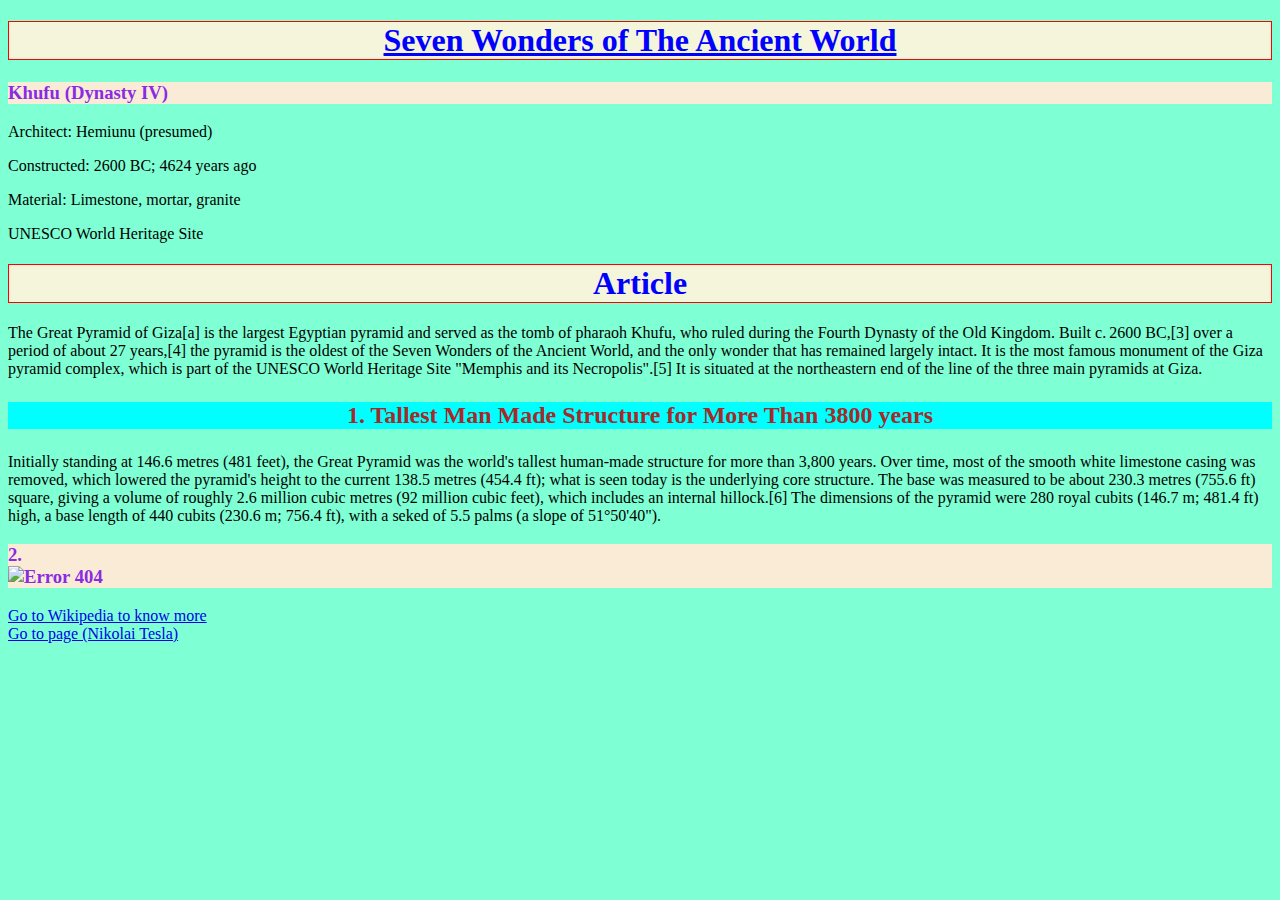
==== index.html @ 772094bc "Giza Pyramid" ====
<!DOCTYPE html>
<html lang="en">
  <head>
    <title>
      The Great Pyramid of Giza
    </title>
    <meta charset="UTF-8" />
    <meta name="viewport" content="width=device-width, initial-scale=1.0" />
    <meta http-equiv="X-UA-Compatible" content="ie=edge" />
    <link rel="stylesheet" href="style.css" />
    <style>
      body {
        background-color: aquamarine ;
      }
      h1 {
        text-align: center;
        color: blue;
        background-color: beige;
        border: 1px solid red;
      }
      h2 {
        text-align: center;
        color: brown;
        background-color: aqua;
      }
      h3 {
        color: blueviolet;
        background-color: antiquewhite;
      }
    </style>
  </head>
  <body>
    <div><header><h1><u>Seven Wonders of The Ancient World</u></h1></header></div>
    <section> <p><h3>Khufu (Dynasty IV)</h3> </p>
    <p>Architect: Hemiunu (presumed)</p>
  <p>Constructed: 2600 BC; 4624 years ago</p>
<p>Material: Limestone, mortar, granite</p>
<p>UNESCO World Heritage Site</p> 
</section>
<article> <h1>Article</h1>
  The Great Pyramid of Giza[a] is the largest Egyptian pyramid and served as the tomb 
  of pharaoh Khufu, who ruled during the Fourth Dynasty of the Old Kingdom. 
  Built c. 2600 BC,[3] over a period of about 27 years,[4] the pyramid is the oldest 
  of the Seven Wonders of the Ancient World, and the only wonder that has remained 
  largely intact. It is the most famous monument of the Giza pyramid complex, which 
  is part of the UNESCO World Heritage Site "Memphis and its Necropolis".[5] It is 
  situated at the northeastern end of the line of the three main pyramids at Giza.
  <h2> <p> 1. Tallest Man Made Structure for More Than 3800 years </p> </h2>
  Initially standing at 146.6 metres (481 feet), the Great Pyramid was the world's 
  tallest human-made structure for more than 3,800 years. Over time, most of the 
  smooth white limestone casing was removed, which lowered the pyramid's height to 
  the current 138.5 metres (454.4 ft); what is seen today is the underlying core 
  structure. The base was measured to be about 230.3 metres (755.6 ft) square, 
  giving a volume of roughly 2.6 million cubic metres (92 million cubic feet), 
  which includes an internal hillock.[6] The dimensions of the pyramid were 280 
  royal cubits (146.7 m; 481.4 ft) high, a base length of 440 cubits (230.6 m; 756.4 ft), 
  with a seked of 5.5 palms (a slope of 51°50'40").
</article>
<h3>2.<aside><img src="https://upload.wikimedia.org/wikipedia/commons/e/e3/Kheops-Pyramid.jpg" 
  width="350" height="250" alt="Error 404"></aside></h3>
<div> <a href="https://en.wikipedia.org/wiki/Great_Pyramid_of_Giza">
  Go to Wikipedia to know more
</a> 
</div>
<div> 
  <a href="page.html">
  Go to page (Nikolai Tesla)
</a>
</div>

  </body>
</html>
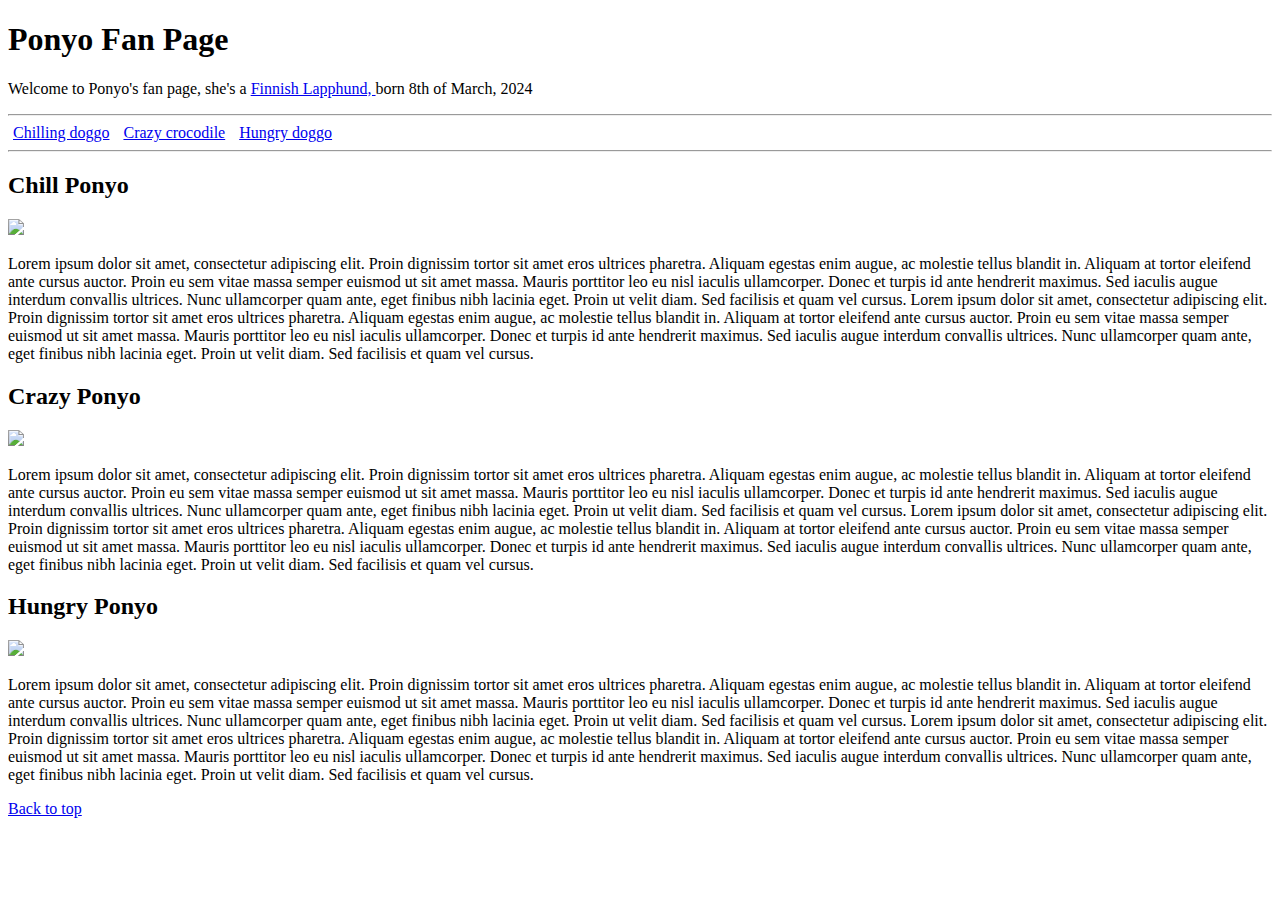
==== commit c420d0e4: "Updated Prettier" ====
--- a/index.html
+++ b/index.html
@@ -1,72 +1,96 @@
-<!DOCTYPE html>
+<!doctype html>
 <html lang="en">
   <head>
-    <title>
-      The Great Pyramid of Giza
-    </title>
     <meta charset="UTF-8" />
     <meta name="viewport" content="width=device-width, initial-scale=1.0" />
-    <meta http-equiv="X-UA-Compatible" content="ie=edge" />
-    <link rel="stylesheet" href="style.css" />
-    <style>
-      body {
-        background-color: aquamarine ;
-      }
-      h1 {
-        text-align: center;
-        color: blue;
-        background-color: beige;
-        border: 1px solid red;
-      }
-      h2 {
-        text-align: center;
-        color: brown;
-        background-color: aqua;
-      }
-      h3 {
-        color: blueviolet;
-        background-color: antiquewhite;
-      }
-    </style>
+    <meta content="ie=edge" />
+    <link rel="stylesheet" href="styles.css" />
   </head>
   <body>
-    <div><header><h1><u>Seven Wonders of The Ancient World</u></h1></header></div>
-    <section> <p><h3>Khufu (Dynasty IV)</h3> </p>
-    <p>Architect: Hemiunu (presumed)</p>
-  <p>Constructed: 2600 BC; 4624 years ago</p>
-<p>Material: Limestone, mortar, granite</p>
-<p>UNESCO World Heritage Site</p> 
-</section>
-<article> <h1>Article</h1>
-  The Great Pyramid of Giza[a] is the largest Egyptian pyramid and served as the tomb 
-  of pharaoh Khufu, who ruled during the Fourth Dynasty of the Old Kingdom. 
-  Built c. 2600 BC,[3] over a period of about 27 years,[4] the pyramid is the oldest 
-  of the Seven Wonders of the Ancient World, and the only wonder that has remained 
-  largely intact. It is the most famous monument of the Giza pyramid complex, which 
-  is part of the UNESCO World Heritage Site "Memphis and its Necropolis".[5] It is 
-  situated at the northeastern end of the line of the three main pyramids at Giza.
-  <h2> <p> 1. Tallest Man Made Structure for More Than 3800 years </p> </h2>
-  Initially standing at 146.6 metres (481 feet), the Great Pyramid was the world's 
-  tallest human-made structure for more than 3,800 years. Over time, most of the 
-  smooth white limestone casing was removed, which lowered the pyramid's height to 
-  the current 138.5 metres (454.4 ft); what is seen today is the underlying core 
-  structure. The base was measured to be about 230.3 metres (755.6 ft) square, 
-  giving a volume of roughly 2.6 million cubic metres (92 million cubic feet), 
-  which includes an internal hillock.[6] The dimensions of the pyramid were 280 
-  royal cubits (146.7 m; 481.4 ft) high, a base length of 440 cubits (230.6 m; 756.4 ft), 
-  with a seked of 5.5 palms (a slope of 51°50'40").
-</article>
-<h3>2.<aside><img src="https://upload.wikimedia.org/wikipedia/commons/e/e3/Kheops-Pyramid.jpg" 
-  width="350" height="250" alt="Error 404"></aside></h3>
-<div> <a href="https://en.wikipedia.org/wiki/Great_Pyramid_of_Giza">
-  Go to Wikipedia to know more
-</a> 
-</div>
-<div> 
-  <a href="page.html">
-  Go to page (Nikolai Tesla)
-</a>
-</div>
+    <section>
+      <h1>Ponyo Fan Page</h1>
+      <p>
+        Welcome to Ponyo's fan page, she's a
+        <a href="https://www.wikipedia.org/wiki/Finnish_Lapphund">
+          Finnish Lapphund,
+        </a>
+        born 8th of March, 2024
+      </p>
 
+      <div>
+        <hr />
+        <a style="padding: 5px" href="#chillponyo">Chilling doggo</a>
+        <a style="padding: 5px" href="#ponyocraycray">Crazy crocodile</a>
+        <a style="padding: 5px" href="#ponyohungry">Hungry doggo</a>
+        <hr />
+      </div>
+    </section>
+    <section id="chillponyo">
+      <h2>Chill Ponyo</h2>
+      <img src="assets/IMG_6664.jpeg" />
+      <p>
+        Lorem ipsum dolor sit amet, consectetur adipiscing elit. Proin dignissim
+        tortor sit amet eros ultrices pharetra. Aliquam egestas enim augue, ac
+        molestie tellus blandit in. Aliquam at tortor eleifend ante cursus
+        auctor. Proin eu sem vitae massa semper euismod ut sit amet massa.
+        Mauris porttitor leo eu nisl iaculis ullamcorper. Donec et turpis id
+        ante hendrerit maximus. Sed iaculis augue interdum convallis ultrices.
+        Nunc ullamcorper quam ante, eget finibus nibh lacinia eget. Proin ut
+        velit diam. Sed facilisis et quam vel cursus. Lorem ipsum dolor sit
+        amet, consectetur adipiscing elit. Proin dignissim tortor sit amet eros
+        ultrices pharetra. Aliquam egestas enim augue, ac molestie tellus
+        blandit in. Aliquam at tortor eleifend ante cursus auctor. Proin eu sem
+        vitae massa semper euismod ut sit amet massa. Mauris porttitor leo eu
+        nisl iaculis ullamcorper. Donec et turpis id ante hendrerit maximus. Sed
+        iaculis augue interdum convallis ultrices. Nunc ullamcorper quam ante,
+        eget finibus nibh lacinia eget. Proin ut velit diam. Sed facilisis et
+        quam vel cursus.
+      </p>
+    </section>
+    <section id="ponyocraycray">
+      <h2>Crazy Ponyo</h2>
+      <img src="assets/IMG_6670.jpeg" />
+      <p>
+        Lorem ipsum dolor sit amet, consectetur adipiscing elit. Proin dignissim
+        tortor sit amet eros ultrices pharetra. Aliquam egestas enim augue, ac
+        molestie tellus blandit in. Aliquam at tortor eleifend ante cursus
+        auctor. Proin eu sem vitae massa semper euismod ut sit amet massa.
+        Mauris porttitor leo eu nisl iaculis ullamcorper. Donec et turpis id
+        ante hendrerit maximus. Sed iaculis augue interdum convallis ultrices.
+        Nunc ullamcorper quam ante, eget finibus nibh lacinia eget. Proin ut
+        velit diam. Sed facilisis et quam vel cursus. Lorem ipsum dolor sit
+        amet, consectetur adipiscing elit. Proin dignissim tortor sit amet eros
+        ultrices pharetra. Aliquam egestas enim augue, ac molestie tellus
+        blandit in. Aliquam at tortor eleifend ante cursus auctor. Proin eu sem
+        vitae massa semper euismod ut sit amet massa. Mauris porttitor leo eu
+        nisl iaculis ullamcorper. Donec et turpis id ante hendrerit maximus. Sed
+        iaculis augue interdum convallis ultrices. Nunc ullamcorper quam ante,
+        eget finibus nibh lacinia eget. Proin ut velit diam. Sed facilisis et
+        quam vel cursus.
+      </p>
+    </section>
+    <section id="ponyohungry">
+      <h2>Hungry Ponyo</h2>
+      <img src="assets/IMG_6662.jpeg" />
+      <p>
+        Lorem ipsum dolor sit amet, consectetur adipiscing elit. Proin dignissim
+        tortor sit amet eros ultrices pharetra. Aliquam egestas enim augue, ac
+        molestie tellus blandit in. Aliquam at tortor eleifend ante cursus
+        auctor. Proin eu sem vitae massa semper euismod ut sit amet massa.
+        Mauris porttitor leo eu nisl iaculis ullamcorper. Donec et turpis id
+        ante hendrerit maximus. Sed iaculis augue interdum convallis ultrices.
+        Nunc ullamcorper quam ante, eget finibus nibh lacinia eget. Proin ut
+        velit diam. Sed facilisis et quam vel cursus. Lorem ipsum dolor sit
+        amet, consectetur adipiscing elit. Proin dignissim tortor sit amet eros
+        ultrices pharetra. Aliquam egestas enim augue, ac molestie tellus
+        blandit in. Aliquam at tortor eleifend ante cursus auctor. Proin eu sem
+        vitae massa semper euismod ut sit amet massa. Mauris porttitor leo eu
+        nisl iaculis ullamcorper. Donec et turpis id ante hendrerit maximus. Sed
+        iaculis augue interdum convallis ultrices. Nunc ullamcorper quam ante,
+        eget finibus nibh lacinia eget. Proin ut velit diam. Sed facilisis et
+        quam vel cursus.
+      </p>
+      <a href="#">Back to top</a>
+    </section>
   </body>
 </html>
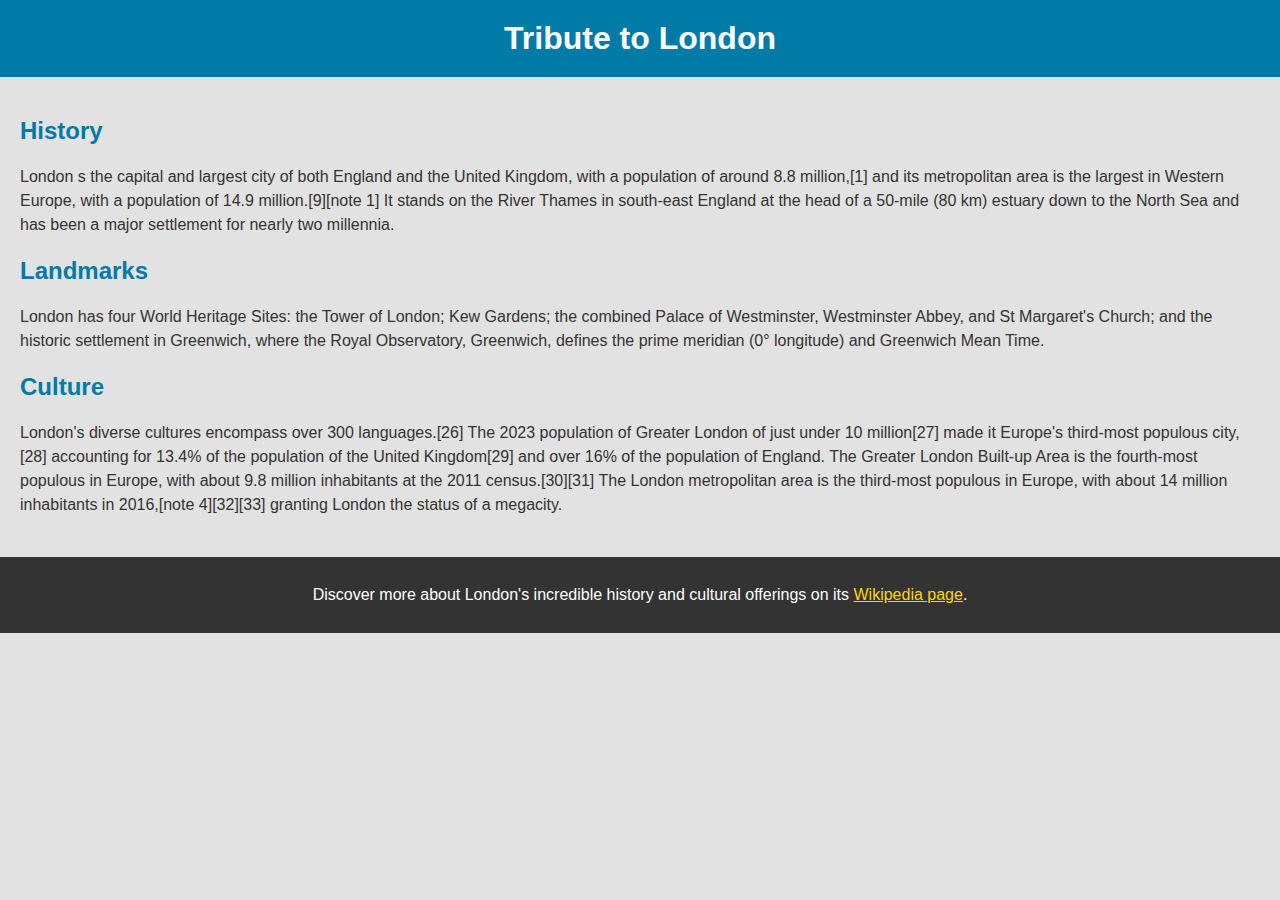
==== commit 10b1acb9: "HtmlTribute" ====
--- a/index.html
+++ b/index.html
@@ -1,96 +1,62 @@
-<!doctype html>
+<!DOCTYPE html>
 <html lang="en">
   <head>
     <meta charset="UTF-8" />
     <meta name="viewport" content="width=device-width, initial-scale=1.0" />
-    <meta content="ie=edge" />
-    <link rel="stylesheet" href="styles.css" />
+    <meta http-equiv="X-UA-Compatible" content="ie=edge" />
+    <link rel="stylesheet" href="styleTribute.css" />
+    <title>Tribute Page</title>
   </head>
   <body>
-    <section>
-      <h1>Ponyo Fan Page</h1>
+    <header>
+      <h1>Tribute to London</h1>
+    </header>
+    <main>
+      <section>
+        <h2>History</h2>
+        <p>
+          London s the capital and largest city of both England and the United
+          Kingdom, with a population of around 8.8 million,[1] and its
+          metropolitan area is the largest in Western Europe, with a population
+          of 14.9 million.[9][note 1] It stands on the River Thames in
+          south-east England at the head of a 50-mile (80 km) estuary down to
+          the North Sea and has been a major settlement for nearly two
+          millennia.
+        </p>
+      </section>
+      <section>
+        <h2>Landmarks</h2>
+        <p>
+          London has four World Heritage Sites: the Tower of London; Kew
+          Gardens; the combined Palace of Westminster, Westminster Abbey, and St
+          Margaret's Church; and the historic settlement in Greenwich, where the
+          Royal Observatory, Greenwich, defines the prime meridian (0°
+          longitude) and Greenwich Mean Time.
+        </p>
+      </section>
+      <section>
+        <h2>Culture</h2>
+        <p>
+          London's diverse cultures encompass over 300 languages.[26] The 2023
+          population of Greater London of just under 10 million[27] made it
+          Europe's third-most populous city,[28] accounting for 13.4% of the
+          population of the United Kingdom[29] and over 16% of the population of
+          England. The Greater London Built-up Area is the fourth-most populous
+          in Europe, with about 9.8 million inhabitants at the 2011
+          census.[30][31] The London metropolitan area is the third-most
+          populous in Europe, with about 14 million inhabitants in 2016,[note
+          4][32][33] granting London the status of a megacity.
+        </p>
+      </section>
+    </main>
+    <footer>
       <p>
-        Welcome to Ponyo's fan page, she's a
-        <a href="https://www.wikipedia.org/wiki/Finnish_Lapphund">
-          Finnish Lapphund,
-        </a>
-        born 8th of March, 2024
+        Discover more about London's incredible history and cultural offerings
+        on its
+        <a href="https://en.wikipedia.org/wiki/London#cite_note-11"
+          >Wikipedia page</a
+        >.
       </p>
-
-      <div>
-        <hr />
-        <a style="padding: 5px" href="#chillponyo">Chilling doggo</a>
-        <a style="padding: 5px" href="#ponyocraycray">Crazy crocodile</a>
-        <a style="padding: 5px" href="#ponyohungry">Hungry doggo</a>
-        <hr />
-      </div>
-    </section>
-    <section id="chillponyo">
-      <h2>Chill Ponyo</h2>
-      <img src="assets/IMG_6664.jpeg" />
-      <p>
-        Lorem ipsum dolor sit amet, consectetur adipiscing elit. Proin dignissim
-        tortor sit amet eros ultrices pharetra. Aliquam egestas enim augue, ac
-        molestie tellus blandit in. Aliquam at tortor eleifend ante cursus
-        auctor. Proin eu sem vitae massa semper euismod ut sit amet massa.
-        Mauris porttitor leo eu nisl iaculis ullamcorper. Donec et turpis id
-        ante hendrerit maximus. Sed iaculis augue interdum convallis ultrices.
-        Nunc ullamcorper quam ante, eget finibus nibh lacinia eget. Proin ut
-        velit diam. Sed facilisis et quam vel cursus. Lorem ipsum dolor sit
-        amet, consectetur adipiscing elit. Proin dignissim tortor sit amet eros
-        ultrices pharetra. Aliquam egestas enim augue, ac molestie tellus
-        blandit in. Aliquam at tortor eleifend ante cursus auctor. Proin eu sem
-        vitae massa semper euismod ut sit amet massa. Mauris porttitor leo eu
-        nisl iaculis ullamcorper. Donec et turpis id ante hendrerit maximus. Sed
-        iaculis augue interdum convallis ultrices. Nunc ullamcorper quam ante,
-        eget finibus nibh lacinia eget. Proin ut velit diam. Sed facilisis et
-        quam vel cursus.
-      </p>
-    </section>
-    <section id="ponyocraycray">
-      <h2>Crazy Ponyo</h2>
-      <img src="assets/IMG_6670.jpeg" />
-      <p>
-        Lorem ipsum dolor sit amet, consectetur adipiscing elit. Proin dignissim
-        tortor sit amet eros ultrices pharetra. Aliquam egestas enim augue, ac
-        molestie tellus blandit in. Aliquam at tortor eleifend ante cursus
-        auctor. Proin eu sem vitae massa semper euismod ut sit amet massa.
-        Mauris porttitor leo eu nisl iaculis ullamcorper. Donec et turpis id
-        ante hendrerit maximus. Sed iaculis augue interdum convallis ultrices.
-        Nunc ullamcorper quam ante, eget finibus nibh lacinia eget. Proin ut
-        velit diam. Sed facilisis et quam vel cursus. Lorem ipsum dolor sit
-        amet, consectetur adipiscing elit. Proin dignissim tortor sit amet eros
-        ultrices pharetra. Aliquam egestas enim augue, ac molestie tellus
-        blandit in. Aliquam at tortor eleifend ante cursus auctor. Proin eu sem
-        vitae massa semper euismod ut sit amet massa. Mauris porttitor leo eu
-        nisl iaculis ullamcorper. Donec et turpis id ante hendrerit maximus. Sed
-        iaculis augue interdum convallis ultrices. Nunc ullamcorper quam ante,
-        eget finibus nibh lacinia eget. Proin ut velit diam. Sed facilisis et
-        quam vel cursus.
-      </p>
-    </section>
-    <section id="ponyohungry">
-      <h2>Hungry Ponyo</h2>
-      <img src="assets/IMG_6662.jpeg" />
-      <p>
-        Lorem ipsum dolor sit amet, consectetur adipiscing elit. Proin dignissim
-        tortor sit amet eros ultrices pharetra. Aliquam egestas enim augue, ac
-        molestie tellus blandit in. Aliquam at tortor eleifend ante cursus
-        auctor. Proin eu sem vitae massa semper euismod ut sit amet massa.
-        Mauris porttitor leo eu nisl iaculis ullamcorper. Donec et turpis id
-        ante hendrerit maximus. Sed iaculis augue interdum convallis ultrices.
-        Nunc ullamcorper quam ante, eget finibus nibh lacinia eget. Proin ut
-        velit diam. Sed facilisis et quam vel cursus. Lorem ipsum dolor sit
-        amet, consectetur adipiscing elit. Proin dignissim tortor sit amet eros
-        ultrices pharetra. Aliquam egestas enim augue, ac molestie tellus
-        blandit in. Aliquam at tortor eleifend ante cursus auctor. Proin eu sem
-        vitae massa semper euismod ut sit amet massa. Mauris porttitor leo eu
-        nisl iaculis ullamcorper. Donec et turpis id ante hendrerit maximus. Sed
-        iaculis augue interdum convallis ultrices. Nunc ullamcorper quam ante,
-        eget finibus nibh lacinia eget. Proin ut velit diam. Sed facilisis et
-        quam vel cursus.
-      </p>
-      <a href="#">Back to top</a>
-    </section>
+    </footer>
   </body>
 </html>
--- a/styleTribute.css
+++ b/styleTribute.css
@@ -0,0 +1,41 @@
+body {
+  font-family: Segoe UI, "Segoe UI", Tahoma, Geneva, Verdana, sans-serif;
+  background-color: #e2e2e2;
+  color: #333;
+  margin: 0;
+  padding: 0;
+}
+header {
+  background-color: #007ba7;
+  color: white;
+  padding: 20px;
+  text-align: center;
+}
+h1 {
+  margin: 0;
+}
+main {
+  padding: 20px;
+}
+section {
+  margin-bottom: 20px;
+}
+h2 {
+  color: #007ba7;
+}
+p {
+  font-size: 16px;
+  line-height: 1.5;
+}
+footer {
+  background-color: #333;
+  color: white;
+  text-align: center;
+  padding: 10px 0;
+}
+a {
+  color: #ffd700;
+}
+a:hover {
+  text-decoration: underline;
+}
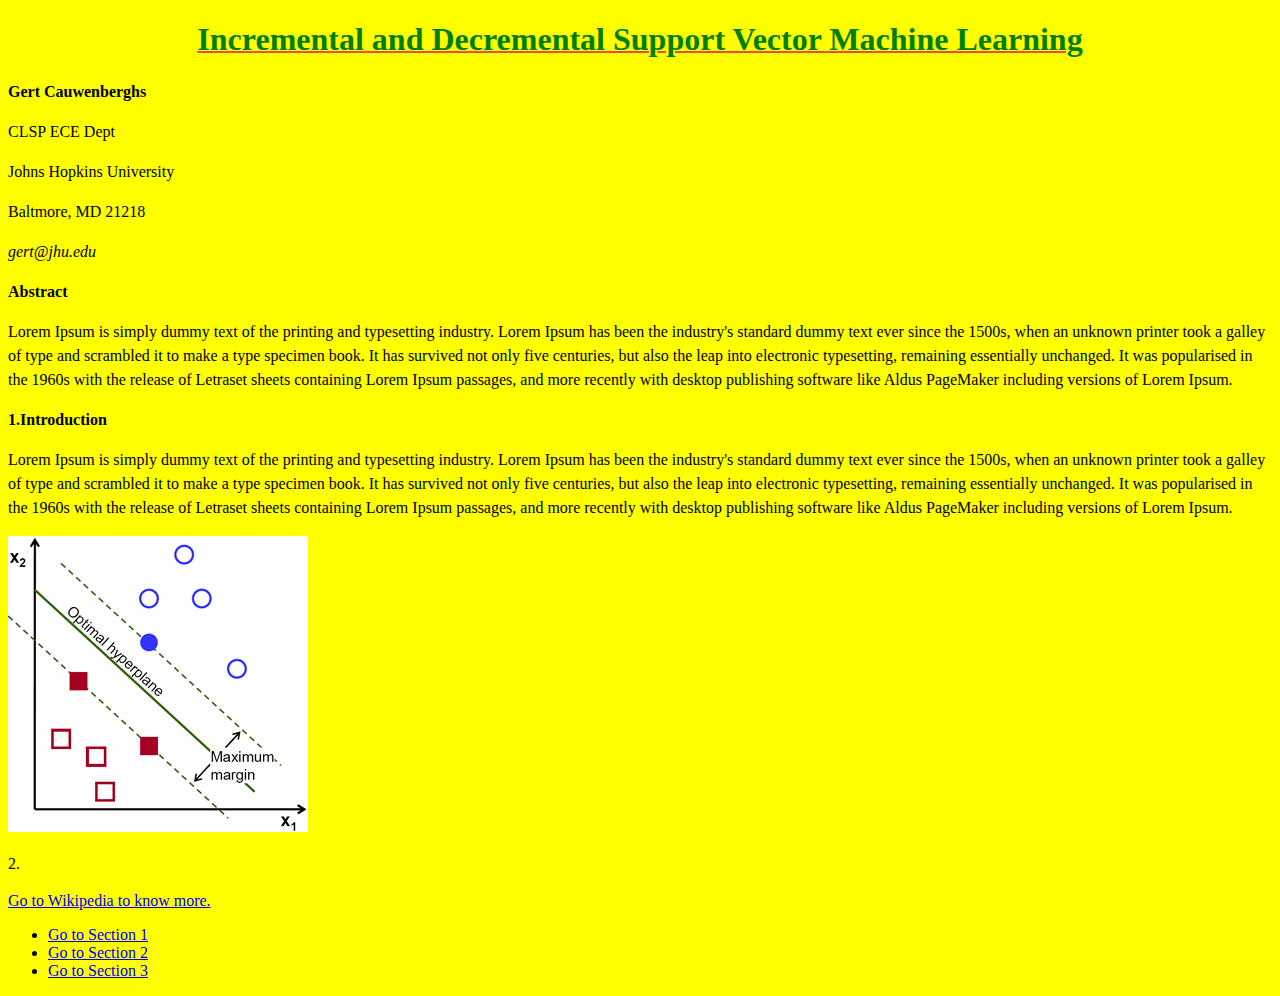
==== commit 1d5cb696: "completed" ====
--- a/index.html
+++ b/index.html
@@ -4,59 +4,58 @@
     <meta charset="UTF-8" />
     <meta name="viewport" content="width=device-width, initial-scale=1.0" />
     <meta http-equiv="X-UA-Compatible" content="ie=edge" />
-    <link rel="stylesheet" href="styleTribute.css" />
-    <title>Tribute Page</title>
+    <link rel="stylesheet" href="style.css" />
+    <title>HTML Scientific Paper</title>
+    <link rel="stylesheet" type="text/css" href="index.css">
   </head>
   <body>
     <header>
-      <h1>Tribute to London</h1>
-    </header>
-    <main>
+      <b>
+        <h1>
+            Incremental and Decremental Support Vector Machine Learning
+        </h1>
+      </b> 
+    </Header>
+     <div id="section1">
+    <section><b><p>Gert Cauwenberghs</p></b>
+      <p>CLSP ECE Dept</p>
+      <p>Johns Hopkins University</p>
+      <p>Baltmore, MD 21218</p>
+      <em><p>gert@jhu.edu</p></em>
+    </section>
+     </div>
+
+    <section>
+      <div id="section2">
       <section>
-        <h2>History</h2>
+      <b><p>Abstract</p></b>
+      </section>
+      </div>
+      <p>Lorem Ipsum is simply dummy text of the printing and typesetting industry. Lorem Ipsum has been the industry's standard dummy text ever since the 1500s, when an unknown printer took a galley of type and scrambled it to make a type specimen book. It has survived not only five centuries, but also the leap into electronic typesetting, remaining essentially unchanged. It was popularised in the 1960s with the release of Letraset sheets containing Lorem Ipsum passages, and more recently with desktop publishing software like Aldus PageMaker including versions of Lorem Ipsum.</p>
+      <div id="section3">
+      <section>
+        <b><p> 1.Introduction</p></b>
+        <p>Lorem Ipsum is simply dummy text of the printing and typesetting industry. Lorem Ipsum has been the industry's standard dummy text ever since the 1500s, when an unknown printer took a galley of type and scrambled it to make a type specimen book. It has survived not only five centuries, but also the leap into electronic typesetting, remaining essentially unchanged. It was popularised in the 1960s with the release of Letraset sheets containing Lorem Ipsum passages, and more recently with desktop publishing software like Aldus PageMaker including versions of Lorem Ipsum.</p>
+      
+        
+        <img src="images\optimal-hyperplane.png"> 
+      </section>
+      </div>
+
+      <section>
         <p>
-          London s the capital and largest city of both England and the United
-          Kingdom, with a population of around 8.8 million,[1] and its
-          metropolitan area is the largest in Western Europe, with a population
-          of 14.9 million.[9][note 1] It stands on the River Thames in
-          south-east England at the head of a 50-mile (80 km) estuary down to
-          the North Sea and has been a major settlement for nearly two
-          millennia.
+          2.
         </p>
+        <a href="https://en.wikipedia.org/wiki/Support_vector_machine">Go to Wikipedia to know more.</a>
       </section>
-      <section>
-        <h2>Landmarks</h2>
-        <p>
-          London has four World Heritage Sites: the Tower of London; Kew
-          Gardens; the combined Palace of Westminster, Westminster Abbey, and St
-          Margaret's Church; and the historic settlement in Greenwich, where the
-          Royal Observatory, Greenwich, defines the prime meridian (0°
-          longitude) and Greenwich Mean Time.
-        </p>
-      </section>
-      <section>
-        <h2>Culture</h2>
-        <p>
-          London's diverse cultures encompass over 300 languages.[26] The 2023
-          population of Greater London of just under 10 million[27] made it
-          Europe's third-most populous city,[28] accounting for 13.4% of the
-          population of the United Kingdom[29] and over 16% of the population of
-          England. The Greater London Built-up Area is the fourth-most populous
-          in Europe, with about 9.8 million inhabitants at the 2011
-          census.[30][31] The London metropolitan area is the third-most
-          populous in Europe, with about 14 million inhabitants in 2016,[note
-          4][32][33] granting London the status of a megacity.
-        </p>
-      </section>
-    </main>
-    <footer>
-      <p>
-        Discover more about London's incredible history and cultural offerings
-        on its
-        <a href="https://en.wikipedia.org/wiki/London#cite_note-11"
-          >Wikipedia page</a
-        >.
-      </p>
-    </footer>
+
+    </section>
+<div>
+    <ul>
+      <li><a href="#section1">Go to Section 1</a></li>
+      <li><a href="#section2">Go to Section 2</a></li>
+      <li><a href="#section3">Go to Section 3</a></li>
+    </ul>
+
   </body>
 </html>
--- a/index.css
+++ b/index.css
@@ -0,0 +1,28 @@
+html {
+    color: black;
+   background-color: yellow;
+}
+
+header {
+    color: green;
+    text-align: center;
+    text-decoration: underline;
+    text-decoration-color: #e74c3c; 
+    text-decoration-thickness: 2px; 
+}
+
+section{
+    p{
+        line-height: 24px; 
+    }
+}
+ 
+
+
+.medium p {
+    font-size: 1rem;
+}
+
+.large p {
+    font-size: 2.25rem; 
+}
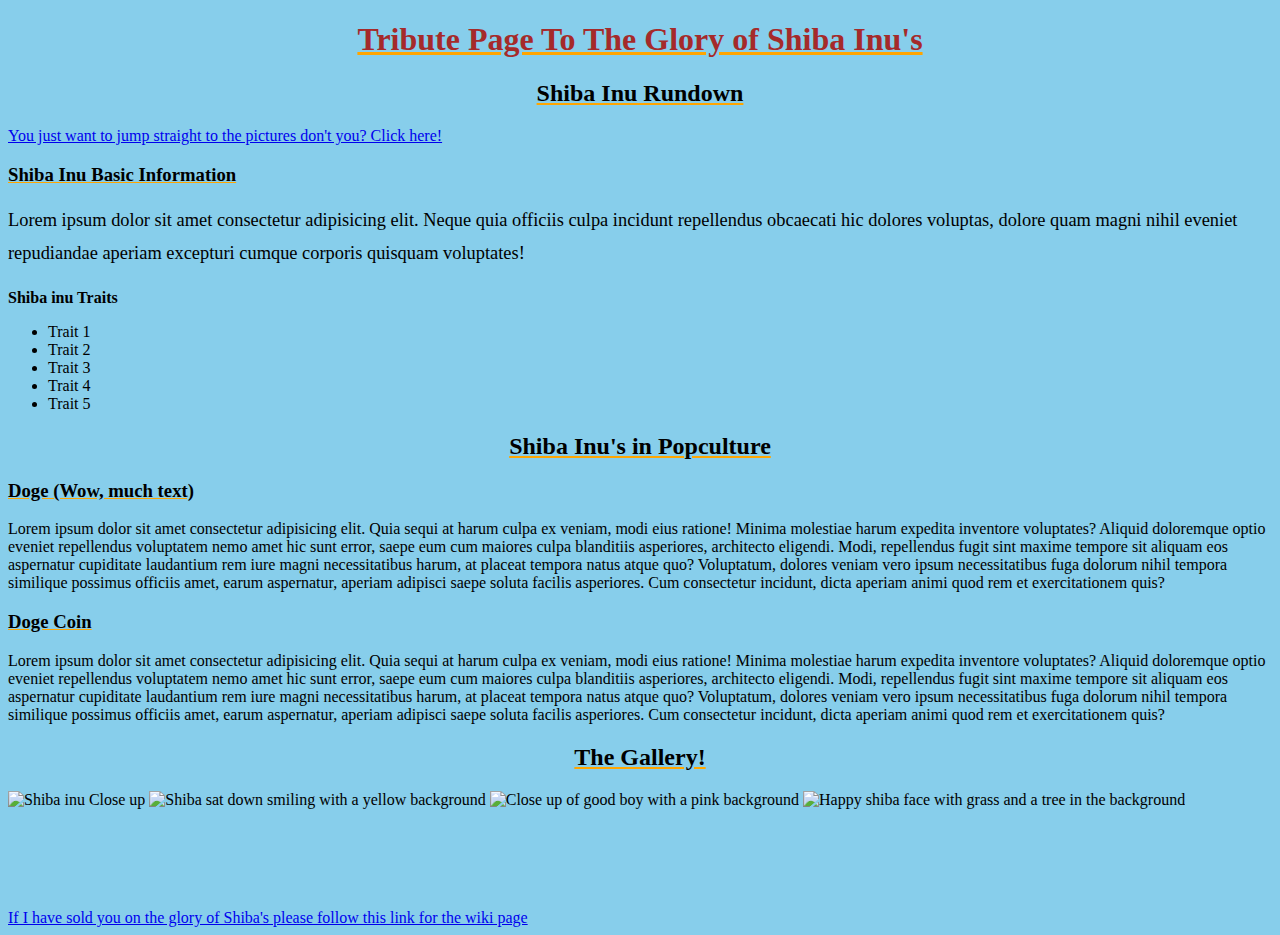
==== commit 34e6011c: "Merge 8fd583bacc38a0a0833ec2d27cdebe417bf5c9f2 into d417d5c2cc58107c044734bdf0d07f27b704ab2f" ====
--- a/index.html
+++ b/index.html
@@ -4,58 +4,90 @@
     <meta charset="UTF-8" />
     <meta name="viewport" content="width=device-width, initial-scale=1.0" />
     <meta http-equiv="X-UA-Compatible" content="ie=edge" />
-    <link rel="stylesheet" href="style.css" />
-    <title>HTML Scientific Paper</title>
-    <link rel="stylesheet" type="text/css" href="index.css">
+    <link rel="stylesheet" href="styles.css" />
+    <title>Shiba Inu Tribute Page</title>
+    
   </head>
+
   <body>
+
     <header>
-      <b>
-        <h1>
-            Incremental and Decremental Support Vector Machine Learning
-        </h1>
-      </b> 
-    </Header>
-     <div id="section1">
-    <section><b><p>Gert Cauwenberghs</p></b>
-      <p>CLSP ECE Dept</p>
-      <p>Johns Hopkins University</p>
-      <p>Baltmore, MD 21218</p>
-      <em><p>gert@jhu.edu</p></em>
-    </section>
-     </div>
 
-    <section>
-      <div id="section2">
-      <section>
-      <b><p>Abstract</p></b>
-      </section>
-      </div>
-      <p>Lorem Ipsum is simply dummy text of the printing and typesetting industry. Lorem Ipsum has been the industry's standard dummy text ever since the 1500s, when an unknown printer took a galley of type and scrambled it to make a type specimen book. It has survived not only five centuries, but also the leap into electronic typesetting, remaining essentially unchanged. It was popularised in the 1960s with the release of Letraset sheets containing Lorem Ipsum passages, and more recently with desktop publishing software like Aldus PageMaker including versions of Lorem Ipsum.</p>
-      <div id="section3">
-      <section>
-        <b><p> 1.Introduction</p></b>
-        <p>Lorem Ipsum is simply dummy text of the printing and typesetting industry. Lorem Ipsum has been the industry's standard dummy text ever since the 1500s, when an unknown printer took a galley of type and scrambled it to make a type specimen book. It has survived not only five centuries, but also the leap into electronic typesetting, remaining essentially unchanged. It was popularised in the 1960s with the release of Letraset sheets containing Lorem Ipsum passages, and more recently with desktop publishing software like Aldus PageMaker including versions of Lorem Ipsum.</p>
+      <h1>Tribute Page To The Glory of Shiba Inu's</h1>
       
+    </header>
+
+    <main>
+
+      <section class="shiba-inu-rundown">
+
         
-        <img src="images\optimal-hyperplane.png"> 
-      </section>
-      </div>
+        <h2>Shiba Inu Rundown</h2>
+        
+        <a href="#picture-gallery">You just want to jump straight to the pictures don't you? Click here!</a>
+        
+        <h3>Shiba Inu Basic Information</h3>
 
-      <section>
+        <p class="basic-information-paragraph">Lorem ipsum dolor sit amet consectetur adipisicing elit. Neque quia officiis culpa incidunt 
+          repellendus obcaecati hic dolores voluptas, dolore quam magni nihil eveniet repudiandae aperiam 
+          excepturi cumque corporis quisquam voluptates!
+        </p>
+
         <p>
-          2.
+          <strong>Shiba inu Traits</strong> <br>
+          <ul>
+            <li>Trait 1</li>
+            <li>Trait 2</li>
+            <li>Trait 3</li>
+            <li>Trait 4</li>
+            <li>Trait 5</li>
+         </ul>
         </p>
-        <a href="https://en.wikipedia.org/wiki/Support_vector_machine">Go to Wikipedia to know more.</a>
+      
       </section>
 
-    </section>
-<div>
-    <ul>
-      <li><a href="#section1">Go to Section 1</a></li>
-      <li><a href="#section2">Go to Section 2</a></li>
-      <li><a href="#section3">Go to Section 3</a></li>
-    </ul>
+      <section class="shiba-inu-popculture">
+
+        <h2>Shiba Inu's in Popculture</h2>
+
+        <h3>Doge (Wow, much text)</h3>
+
+        <p>Lorem ipsum dolor sit amet consectetur adipisicing elit. Quia sequi at harum culpa ex veniam, modi eius ratione! Minima molestiae harum expedita inventore voluptates? Aliquid doloremque optio eveniet repellendus voluptatem nemo amet hic sunt error, saepe eum cum maiores culpa blanditiis asperiores, architecto eligendi. Modi, repellendus fugit sint maxime tempore sit aliquam eos aspernatur cupiditate laudantium rem iure magni necessitatibus harum, at placeat tempora natus atque quo? Voluptatum, dolores veniam vero ipsum necessitatibus fuga dolorum nihil tempora similique possimus officiis amet, earum aspernatur, aperiam adipisci saepe soluta facilis asperiores. Cum consectetur incidunt, dicta aperiam animi quod rem et exercitationem quis?</p>
+
+        <h3>Doge Coin</h3>
+
+        <p>Lorem ipsum dolor sit amet consectetur adipisicing elit. Quia sequi at harum culpa ex veniam, modi eius ratione! Minima molestiae harum expedita inventore voluptates? Aliquid doloremque optio eveniet repellendus voluptatem nemo amet hic sunt error, saepe eum cum maiores culpa blanditiis asperiores, architecto eligendi. Modi, repellendus fugit sint maxime tempore sit aliquam eos aspernatur cupiditate laudantium rem iure magni necessitatibus harum, at placeat tempora natus atque quo? Voluptatum, dolores veniam vero ipsum necessitatibus fuga dolorum nihil tempora similique possimus officiis amet, earum aspernatur, aperiam adipisci saepe soluta facilis asperiores. Cum consectetur incidunt, dicta aperiam animi quod rem et exercitationem quis?</p>
+
+      </section>
+
+      <section id="picture-gallery">
+
+        <h2>The Gallery!</h2>
+
+        <img src="https://g.foolcdn.com/editorial/images/674354/shiba-inu-dogecoin-cryptocurrency-blockchain-network-getty.jpg" 
+              alt="Shiba inu Close up" width="300px">
+
+        <img src="https://analyticsinsight.b-cdn.net/wp-content/uploads/2022/04/Shiba-Inu-2-1024x682.jpeg" 
+              alt="Shiba sat down smiling with a yellow background"width="300px">
+
+        <img src="https://e00-marca.uecdn.es/assets/multimedia/imagenes/2022/04/01/16488355685861.jpg" 
+              alt="Close up of good boy with a pink background"width="300px">
+
+        <img src="https://encrypted-tbn0.gstatic.com/images?q=tbn:ANd9GcQ5LEmE-rLvAUDLqIObnhYNHNppiXWB9TgWwIg2gF0BJUjIJz8zz45CS0dWbagl0LBXVkY&usqp=CAU" 
+              alt="Happy shiba face with grass and a tree in the background"width="300px">
+        
+      </section>
+
+    </main>
+
+    <footer>
+
+      <a href="https://en.wikipedia.org/wiki/Shiba_Inu" target="_blank">
+        If I have sold you on the glory of Shiba's please follow this link for the wiki page
+      </a>
+
+    </footer>
 
   </body>
-</html>
+
+</html>--- a/styles.css
+++ b/styles.css
@@ -0,0 +1,30 @@
+* {
+    background-color: skyblue;
+}
+
+h1 {
+    text-align: center;
+    text-decoration: underline;
+    text-decoration-color: orange;
+    color: brown;
+}
+
+h2 {
+    text-align: center;
+    text-decoration: underline;
+    text-decoration-color: orange;
+}
+
+h3 {
+    text-decoration: underline;
+    text-decoration-color: orange;
+}
+
+.basic-information-paragraph {
+    font-size: 1.15rem;
+    line-height: 1.8;
+}
+
+footer {
+    margin-top: 100px;
+}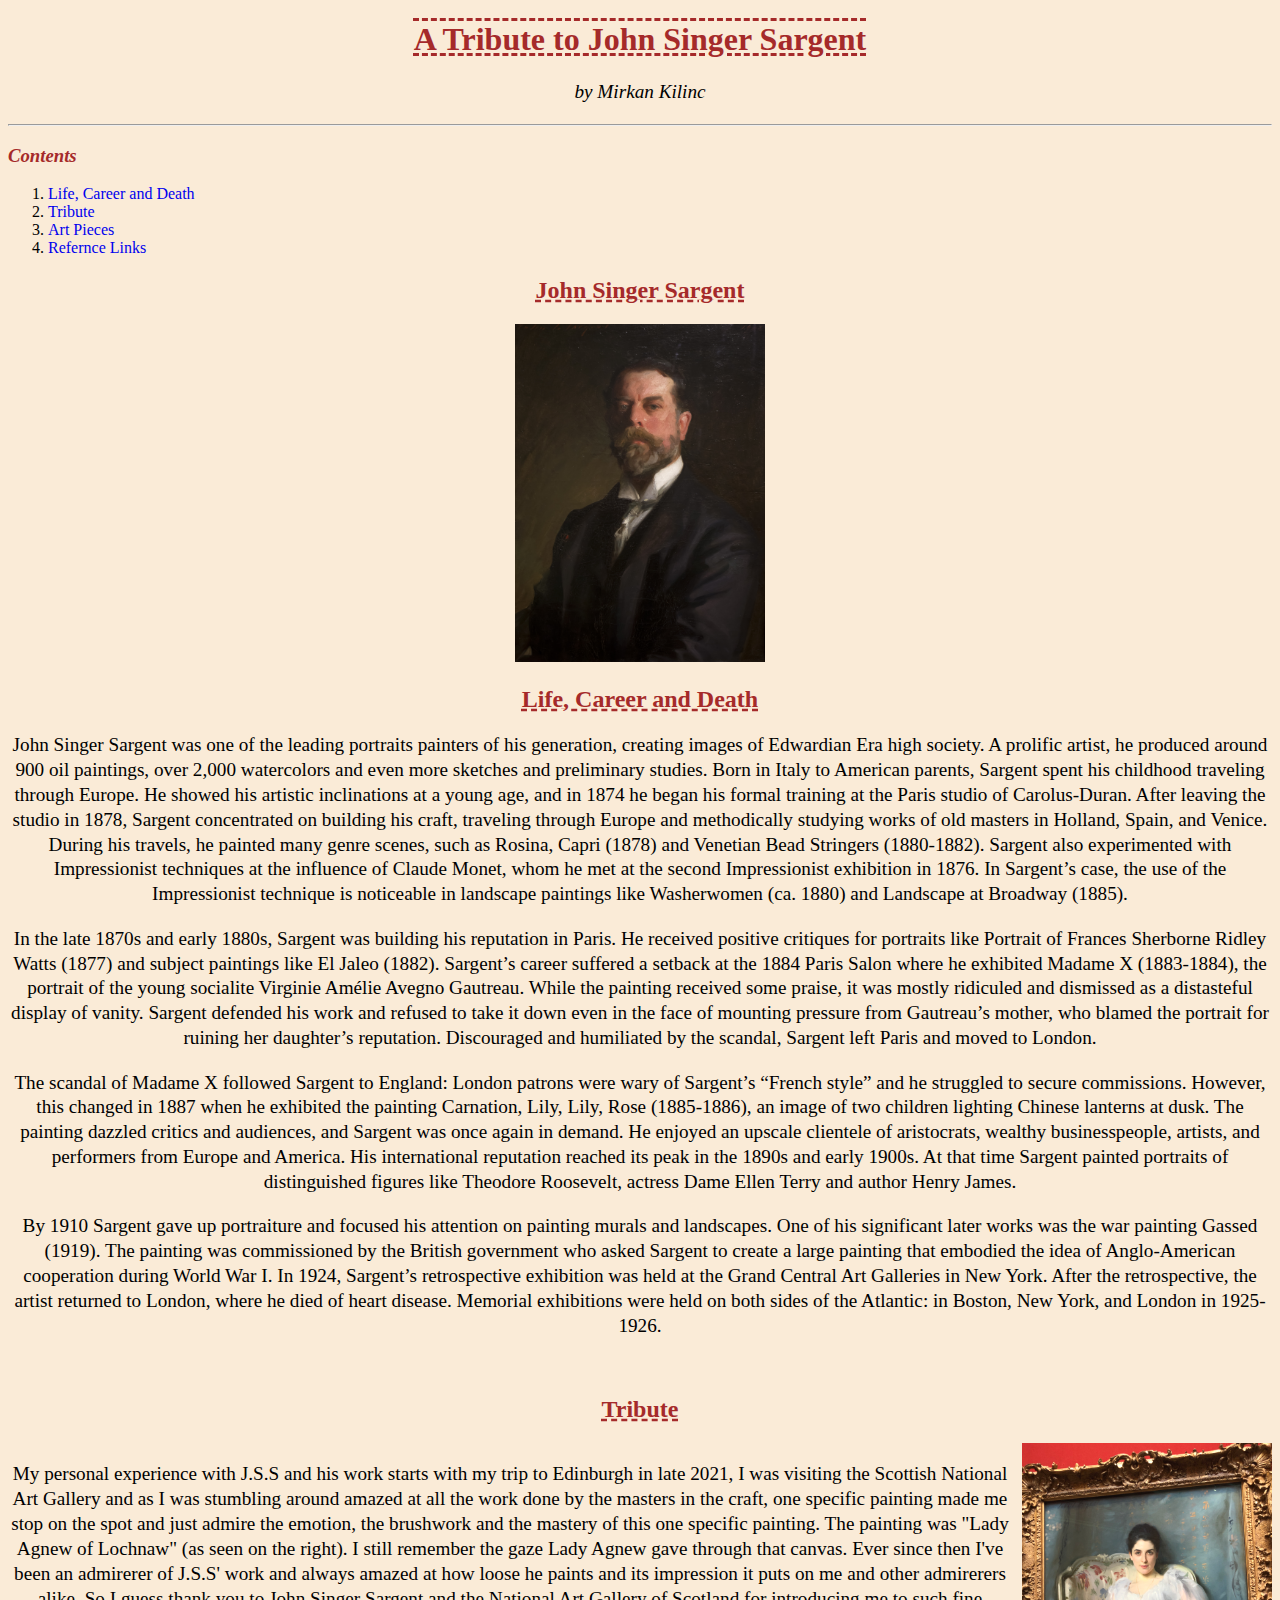
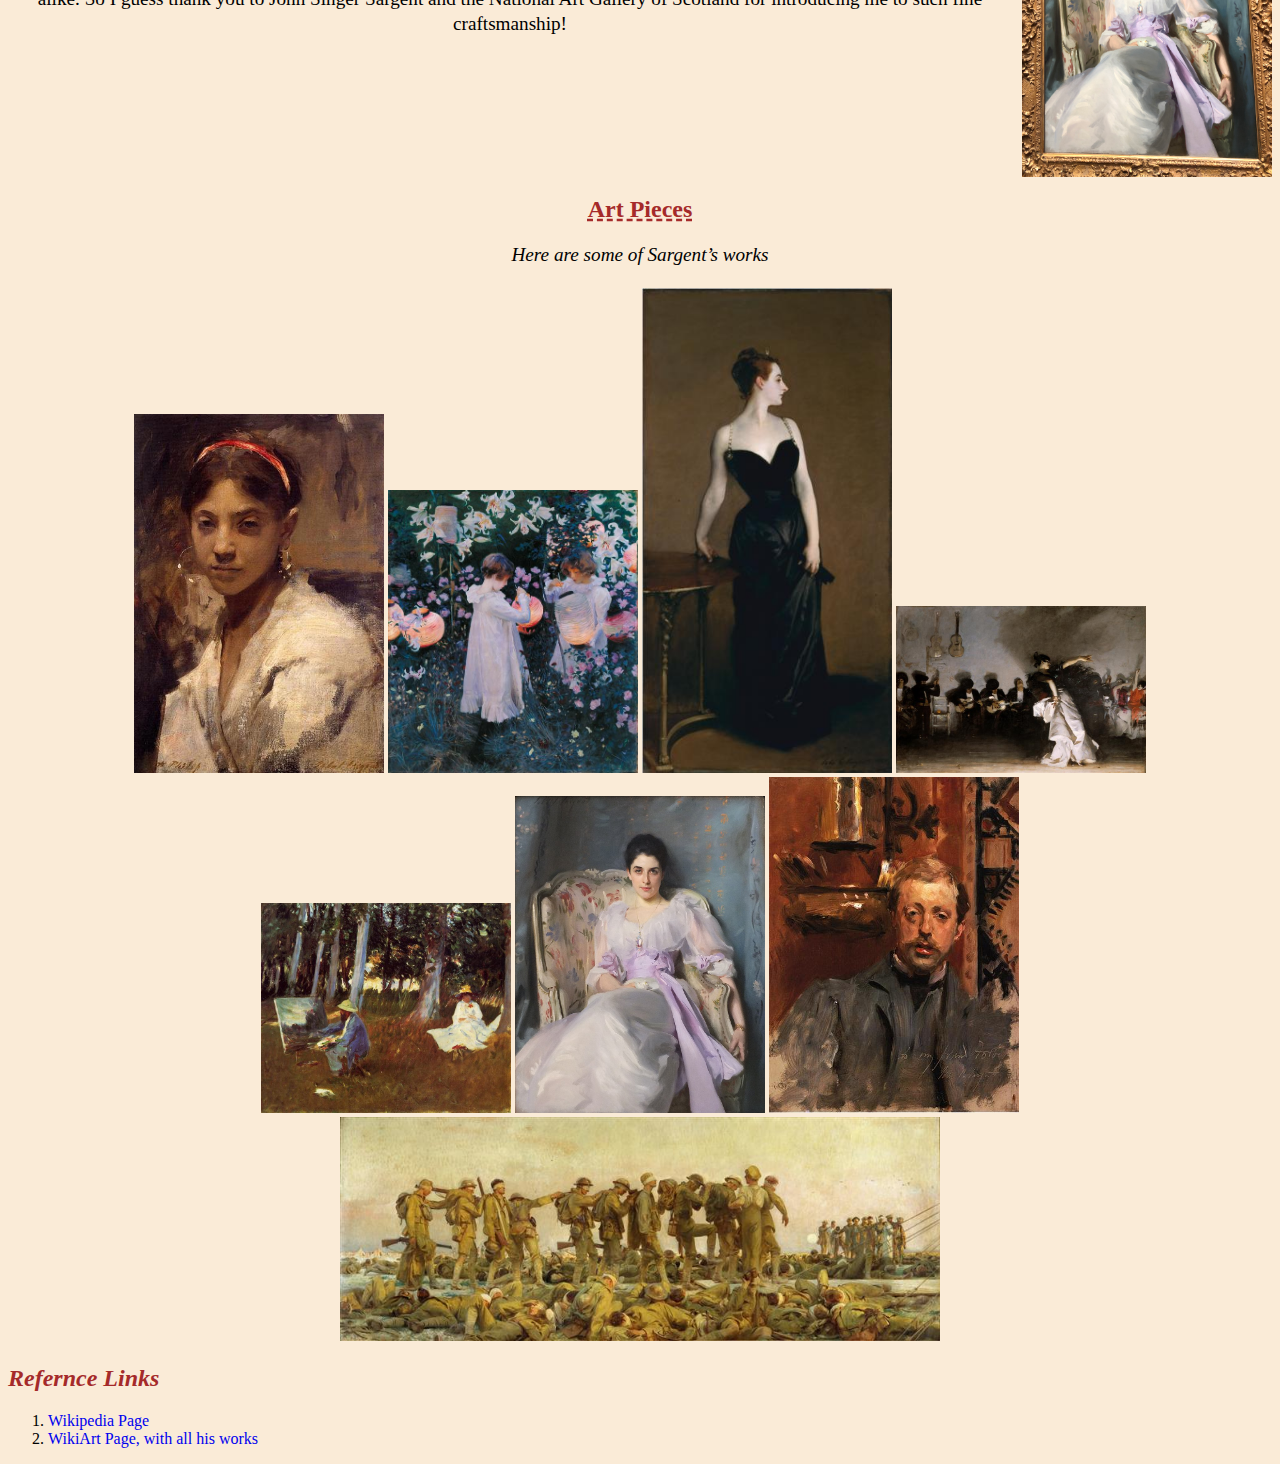
==== commit f4c1f137: "Merge 0edcf5a413a3db8be1de6b2b3b11173d835d3330 into d417d5c2cc58107c044734bdf0d07f27b704ab2f" ====
--- a/index.html
+++ b/index.html
@@ -4,90 +4,106 @@
     <meta charset="UTF-8" />
     <meta name="viewport" content="width=device-width, initial-scale=1.0" />
     <meta http-equiv="X-UA-Compatible" content="ie=edge" />
-    <link rel="stylesheet" href="styles.css" />
-    <title>Shiba Inu Tribute Page</title>
-    
+    <link rel="stylesheet" href="style.css" />
+    <link rel="icon" href="./assests/paint-icon.png" />
+    <title>A Tribute to John Singer Sargent</title>
   </head>
-
   <body>
 
     <header>
+      <h1>A Tribute to John Singer Sargent</h1>
+      <p><em>by Mirkan Kilinc</em></p>
+    </header>
 
-      <h1>Tribute Page To The Glory of Shiba Inu's</h1>
-      
-    </header>
+    <hr>
 
     <main>
 
-      <section class="shiba-inu-rundown">
+      <nav>
+        <h3><em>Contents</em></h3>
 
-        
-        <h2>Shiba Inu Rundown</h2>
-        
-        <a href="#picture-gallery">You just want to jump straight to the pictures don't you? Click here!</a>
-        
-        <h3>Shiba Inu Basic Information</h3>
+        <ol>
+          <li><a href="#life-jump">Life, Career and Death</a></li>
+          <li><a href="#tribute-jump">Tribute</a></li>
+          <li><a href="#art-jump">Art Pieces</a></li>
+          <li><a href="#link-jump">Refernce Links</a></li>
+        </ol>
+      </nav>
 
-        <p class="basic-information-paragraph">Lorem ipsum dolor sit amet consectetur adipisicing elit. Neque quia officiis culpa incidunt 
-          repellendus obcaecati hic dolores voluptas, dolore quam magni nihil eveniet repudiandae aperiam 
-          excepturi cumque corporis quisquam voluptates!
-        </p>
+      <article>
+        <h2>John Singer Sargent</h2>
 
-        <p>
-          <strong>Shiba inu Traits</strong> <br>
-          <ul>
-            <li>Trait 1</li>
-            <li>Trait 2</li>
-            <li>Trait 3</li>
-            <li>Trait 4</li>
-            <li>Trait 5</li>
-         </ul>
-        </p>
-      
-      </section>
+        <img 
+        src="./assests/Self-Portrait-1907.jpg" 
+        alt="John's self portrait made in 1907"
+        width="250px">
 
-      <section class="shiba-inu-popculture">
+        <div class="life">
+          <h2 id="life-jump">Life, Career and Death</h2>
+          
+          <p>
+            John Singer Sargent was one of the leading portraits painters of his generation, creating images of Edwardian Era high society. A prolific artist, he produced around 900 oil paintings, over 2,000 watercolors and even more sketches and preliminary studies. Born in Italy to American parents, Sargent spent his childhood traveling through Europe. He showed his artistic inclinations at a young age, and in 1874 he began his formal training at the Paris studio of Carolus-Duran. After leaving the studio in 1878, Sargent concentrated on building his craft, traveling through Europe and methodically studying works of old masters in Holland, Spain, and Venice. During his travels, he painted many genre scenes, such as Rosina, Capri (1878) and Venetian Bead Stringers (1880-1882). Sargent also experimented with Impressionist techniques at the influence of Claude Monet, whom he met at the second Impressionist exhibition in 1876. In Sargent’s case, the use of the Impressionist technique is noticeable in landscape paintings like Washerwomen (ca. 1880) and Landscape at Broadway (1885).
+          </p>
+          
+          <p>
+            In the late 1870s and early 1880s, Sargent was building his reputation in Paris. He received positive critiques for portraits like Portrait of Frances Sherborne Ridley Watts (1877) and subject paintings like El Jaleo (1882). Sargent’s career suffered a setback at the 1884 Paris Salon where he exhibited Madame X (1883-1884), the portrait of the young socialite Virginie Amélie Avegno Gautreau. While the painting received some praise, it was mostly ridiculed and dismissed as a distasteful display of vanity. Sargent defended his work and refused to take it down even in the face of mounting pressure from Gautreau’s mother, who blamed the portrait for ruining her daughter’s reputation. Discouraged and humiliated by the scandal, Sargent left Paris and moved to London.
+          </p>
+          
+          <p>
+            The scandal of Madame X followed Sargent to England: London patrons were wary of Sargent’s “French style” and he struggled to secure commissions. However, this changed in 1887 when he exhibited the painting Carnation, Lily, Lily, Rose (1885-1886), an image of two children lighting Chinese lanterns at dusk. The painting dazzled critics and audiences, and Sargent was once again in demand. He enjoyed an upscale clientele of aristocrats, wealthy businesspeople, artists, and performers from Europe and America. His international reputation reached its peak in the 1890s and early 1900s. At that time Sargent painted portraits of distinguished figures like Theodore Roosevelt, actress Dame Ellen Terry and author Henry James.
+          </p>
+          
+          <p>
+            By 1910 Sargent gave up portraiture and focused his attention on painting murals and landscapes. One of his significant later works was the war painting Gassed (1919). The painting was commissioned by the British government who asked Sargent to create a large painting that embodied the idea of Anglo-American cooperation during World War I. In 1924, Sargent’s retrospective exhibition was held at the Grand Central Art Galleries in New York. After the retrospective, the artist returned to London, where he died of heart disease. Memorial exhibitions were held on both sides of the Atlantic: in Boston, New York, and London in 1925-1926.
+          </p>
+        </div>
 
-        <h2>Shiba Inu's in Popculture</h2>
+        <br>
 
-        <h3>Doge (Wow, much text)</h3>
+        <div class="tribute">
+          <h2 id="tribute-jump">Tribute</h2>
 
-        <p>Lorem ipsum dolor sit amet consectetur adipisicing elit. Quia sequi at harum culpa ex veniam, modi eius ratione! Minima molestiae harum expedita inventore voluptates? Aliquid doloremque optio eveniet repellendus voluptatem nemo amet hic sunt error, saepe eum cum maiores culpa blanditiis asperiores, architecto eligendi. Modi, repellendus fugit sint maxime tempore sit aliquam eos aspernatur cupiditate laudantium rem iure magni necessitatibus harum, at placeat tempora natus atque quo? Voluptatum, dolores veniam vero ipsum necessitatibus fuga dolorum nihil tempora similique possimus officiis amet, earum aspernatur, aperiam adipisci saepe soluta facilis asperiores. Cum consectetur incidunt, dicta aperiam animi quod rem et exercitationem quis?</p>
+          <div>
+            <p>
+              My personal experience with J.S.S and his work starts with my trip to Edinburgh in late 2021, I was visiting the Scottish National Art Gallery and as I was stumbling around amazed at all the work done by the masters in the craft, one specific painting made me stop on the spot and just admire the emotion, the brushwork and the mastery of this one specific painting. The painting was "Lady Agnew of Lochnaw" (as seen on the right). I still remember the gaze Lady Agnew gave through that canvas. Ever since then I've been an admirerer of J.S.S' work and always amazed at how loose he paints and its impression it puts on me and other admirerers alike. So I guess thank you to John Singer Sargent and the National Art Gallery of Scotland for introducing me to such fine craftsmanship!
+            </p>
+            
+            <img 
+            src="./assests/lady-agnew.JPG" 
+            alt="Lady Agnew of Lochnaw 1893"
+            width="250px">
+          </div>
+        </div>
 
-        <h3>Doge Coin</h3>
+        <div class="art-pieces">
+          <h2 id="art-jump">Art Pieces</h2>
 
-        <p>Lorem ipsum dolor sit amet consectetur adipisicing elit. Quia sequi at harum culpa ex veniam, modi eius ratione! Minima molestiae harum expedita inventore voluptates? Aliquid doloremque optio eveniet repellendus voluptatem nemo amet hic sunt error, saepe eum cum maiores culpa blanditiis asperiores, architecto eligendi. Modi, repellendus fugit sint maxime tempore sit aliquam eos aspernatur cupiditate laudantium rem iure magni necessitatibus harum, at placeat tempora natus atque quo? Voluptatum, dolores veniam vero ipsum necessitatibus fuga dolorum nihil tempora similique possimus officiis amet, earum aspernatur, aperiam adipisci saepe soluta facilis asperiores. Cum consectetur incidunt, dicta aperiam animi quod rem et exercitationem quis?</p>
+          <p><em>Here are some of Sargent’s works</em></p>
 
-      </section>
+          <div class="art">
+            <img src="./assests/head-of-a-capri-girl-1878.jpg" alt="Head of a Capri Girl 1878" width="250px">
+            <img src="./assests/carnation-lily-lily-rose-1885.jpg" alt="carnation-lily-lily-rose-1885" width="250px">
+            <img src="./assests/madame-x-also-known-as-madame-pierre-gautreau-1884.jpg" alt="madame-x-also-known-as-madame-pierre-gautreau-1884" width="250px">
+            <img src="./assests/el-jaleo-1882.jpg" alt="el-jaleo-1882" width="250px">
+            <img src="./assests/claude-monet-painting-by-the-edge-of-a-wood-1885.jpg" alt="claude-monet-painting-by-the-edge-of-a-wood-1885" width="250px">
+            <img src="./assests/Edinburgh_NGS_Singer_Sargent_Lady_Agnew.JPG" alt="Lady Agnew of Lochnaw 1893" width="250px">
+            <img src="./assests/charles-stuart-forbes-1883.jpg" alt="charles-stuart-forbes-1883" width="250px">
+            <img src="./assests/gassed-1918.jpg" alt="gassed-1918" width="600px">
+          </div>
+        </div>
 
-      <section id="picture-gallery">
+      </article>
 
-        <h2>The Gallery!</h2>
+      <footer class="links">
+        <h2 id="link-jump"><em>Refernce Links</em></h2>
 
-        <img src="https://g.foolcdn.com/editorial/images/674354/shiba-inu-dogecoin-cryptocurrency-blockchain-network-getty.jpg" 
-              alt="Shiba inu Close up" width="300px">
-
-        <img src="https://analyticsinsight.b-cdn.net/wp-content/uploads/2022/04/Shiba-Inu-2-1024x682.jpeg" 
-              alt="Shiba sat down smiling with a yellow background"width="300px">
-
-        <img src="https://e00-marca.uecdn.es/assets/multimedia/imagenes/2022/04/01/16488355685861.jpg" 
-              alt="Close up of good boy with a pink background"width="300px">
-
-        <img src="https://encrypted-tbn0.gstatic.com/images?q=tbn:ANd9GcQ5LEmE-rLvAUDLqIObnhYNHNppiXWB9TgWwIg2gF0BJUjIJz8zz45CS0dWbagl0LBXVkY&usqp=CAU" 
-              alt="Happy shiba face with grass and a tree in the background"width="300px">
-        
-      </section>
+        <ol>
+          <li><a target="_blank" href="https://en.wikipedia.org/wiki/John_Singer_Sargent">Wikipedia Page</a></li>
+          <li><a target="_blank" href="https://www.wikiart.org/en/john-singer-sargent">WikiArt Page, with all his works</a></li>
+        </ol>
+      </footer>
 
     </main>
 
-    <footer>
-
-      <a href="https://en.wikipedia.org/wiki/Shiba_Inu" target="_blank">
-        If I have sold you on the glory of Shiba's please follow this link for the wiki page
-      </a>
-
-    </footer>
-
   </body>
-
 </html>--- a/style.css
+++ b/style.css
@@ -0,0 +1,44 @@
+html {
+    scroll-behavior: smooth;
+}
+
+body {
+    background-color: antiquewhite;
+}
+
+h1, 
+h2, 
+h3 {
+    color: brown;
+    text-decoration: underline dashed;
+}
+
+h1 {
+    text-decoration: underline overline dashed;
+}
+
+a,
+h3,
+.links h2 {
+    text-decoration: none;
+}
+
+header,
+article {
+    text-align: center;
+}
+
+p {
+    font-size: 1.2rem;
+    line-height: 1.3em;
+}
+
+.tribute div {
+    display: grid;
+    grid-template-columns: 1fr 250px;
+    grid-gap: 10px;
+}
+
+.art {
+    padding: 0 20px;
+}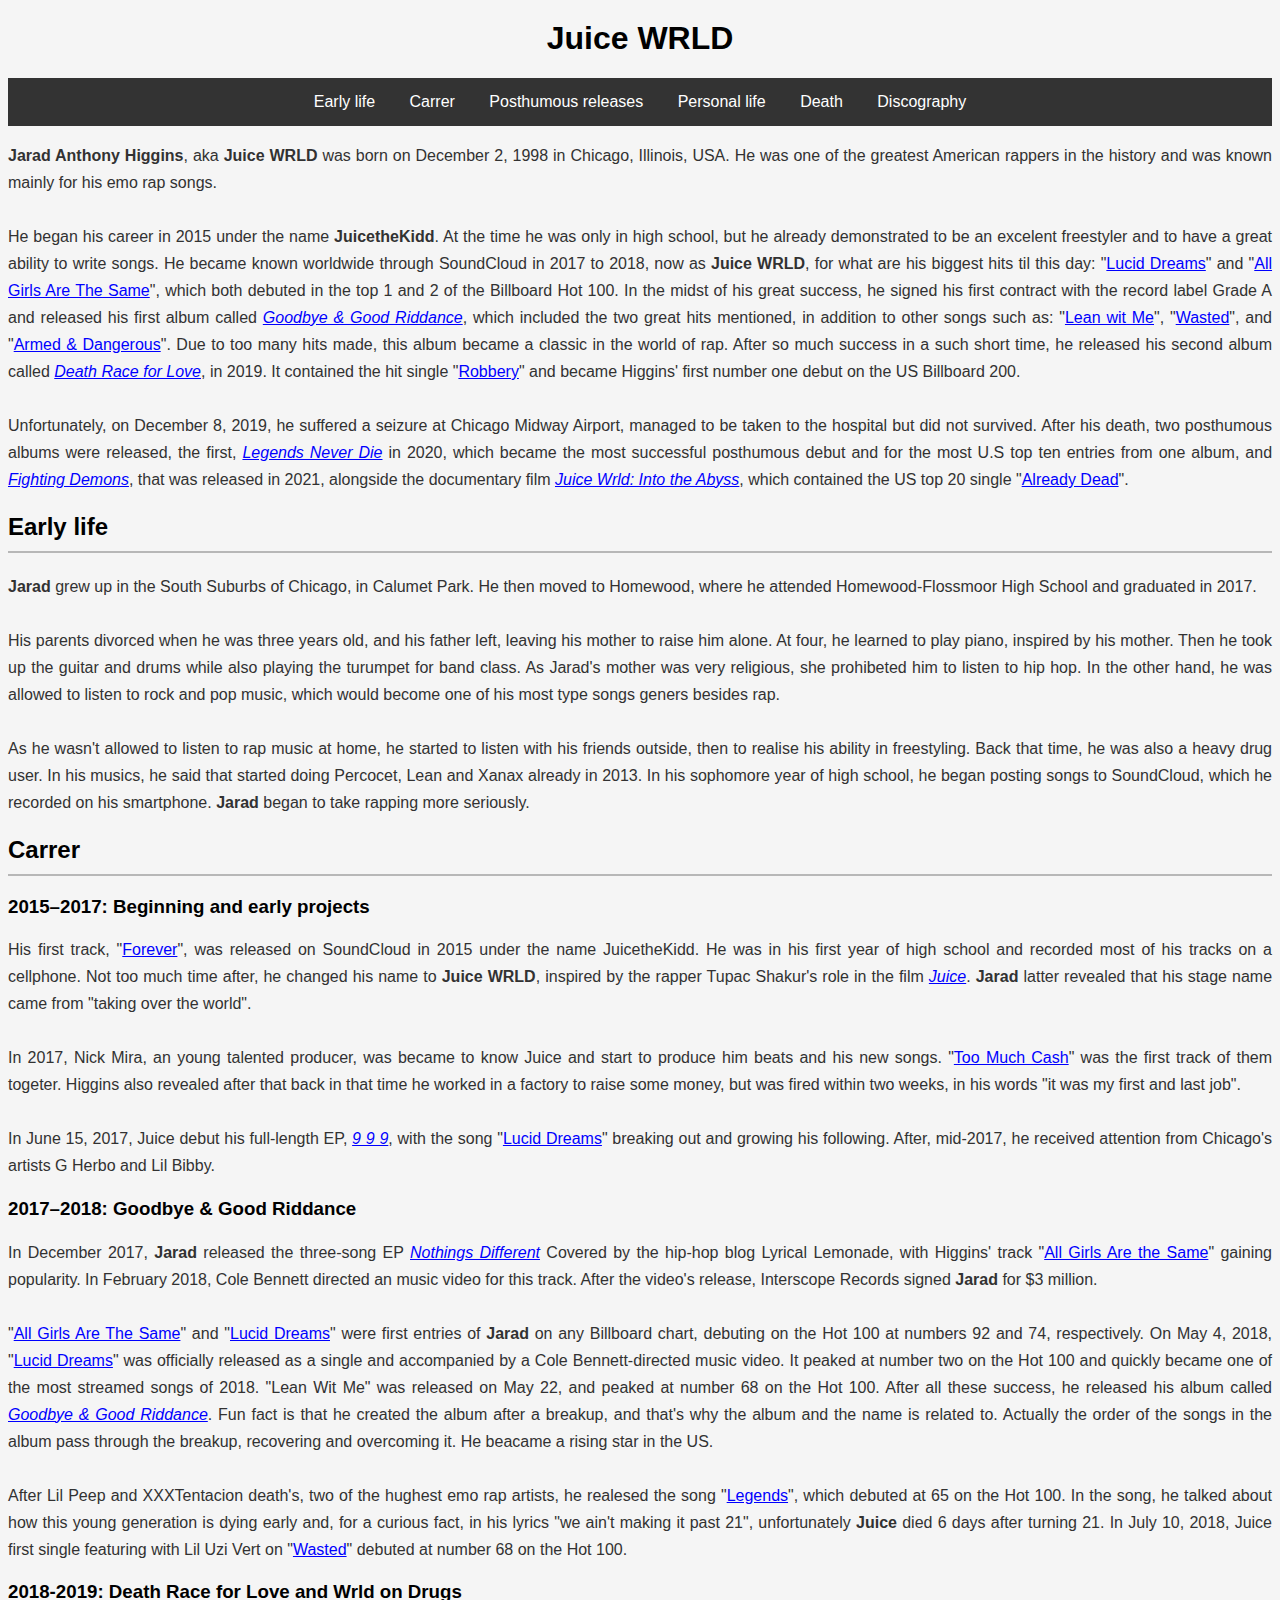
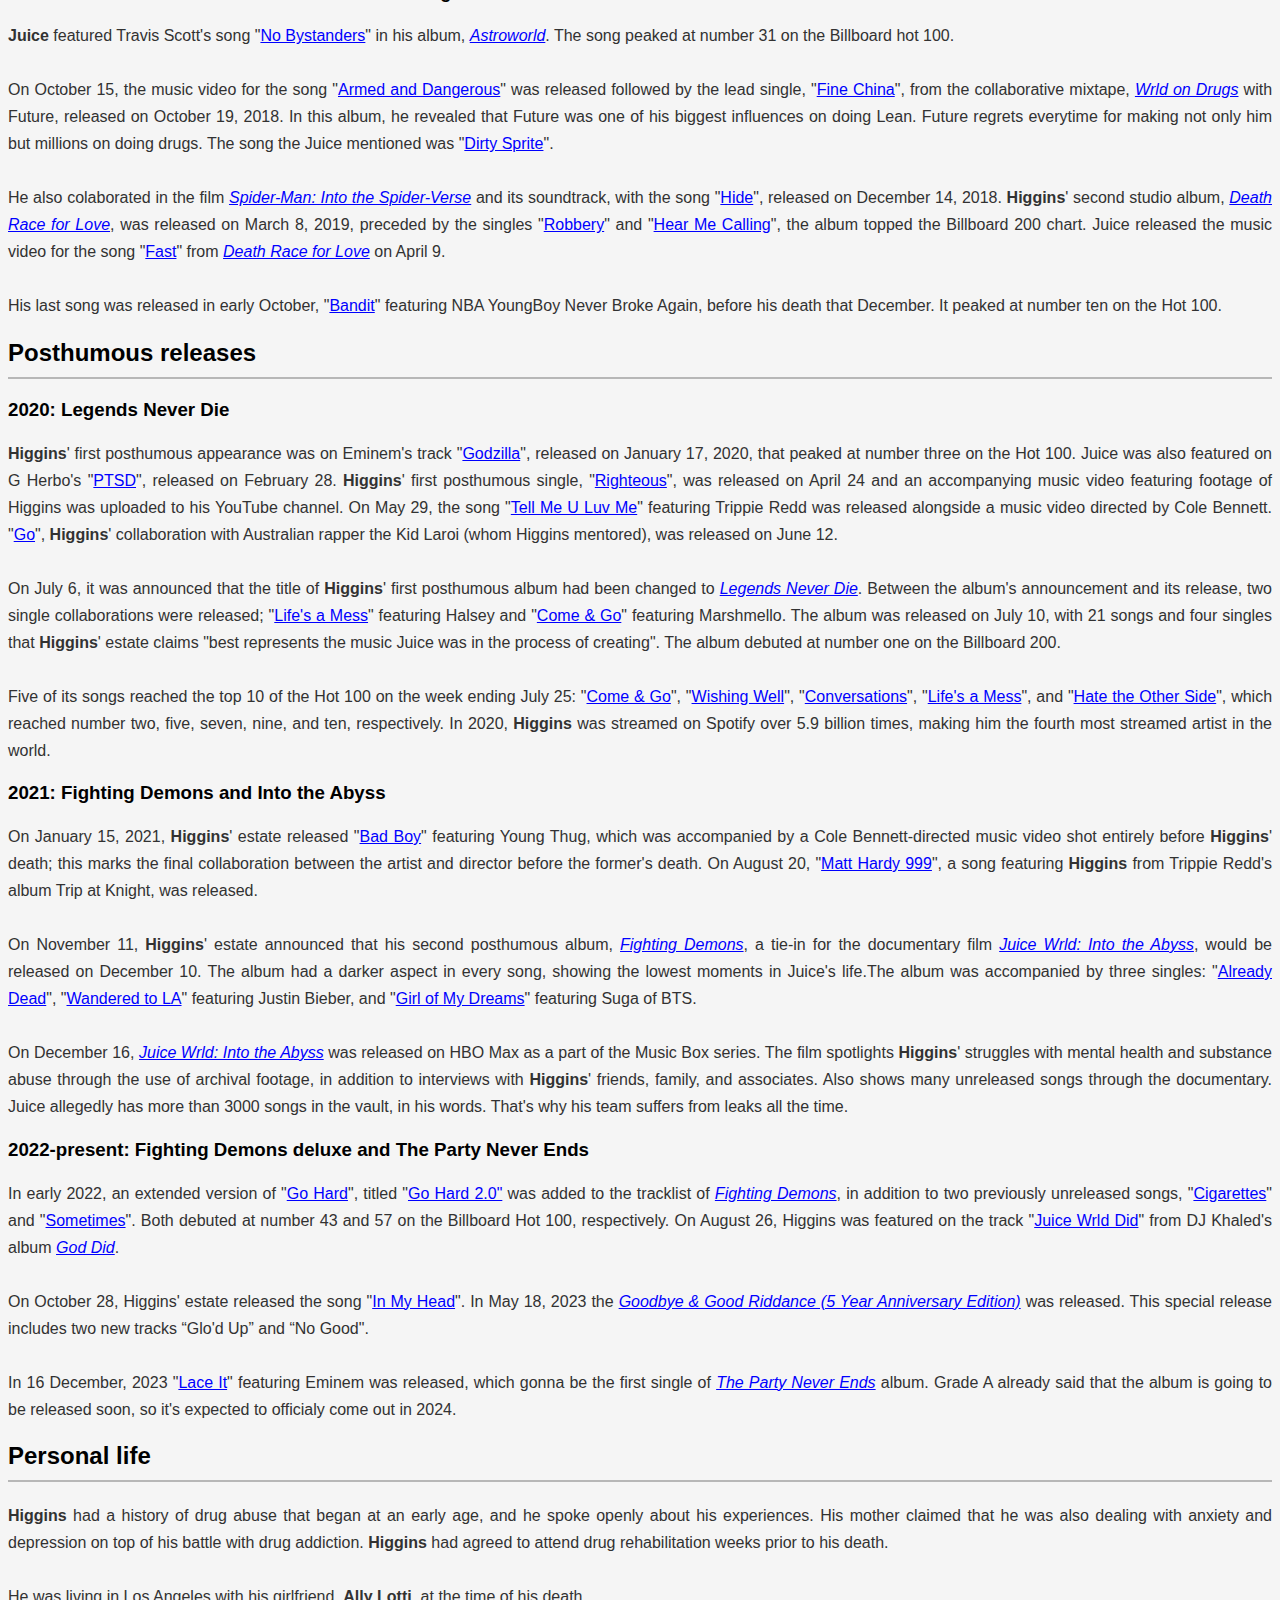
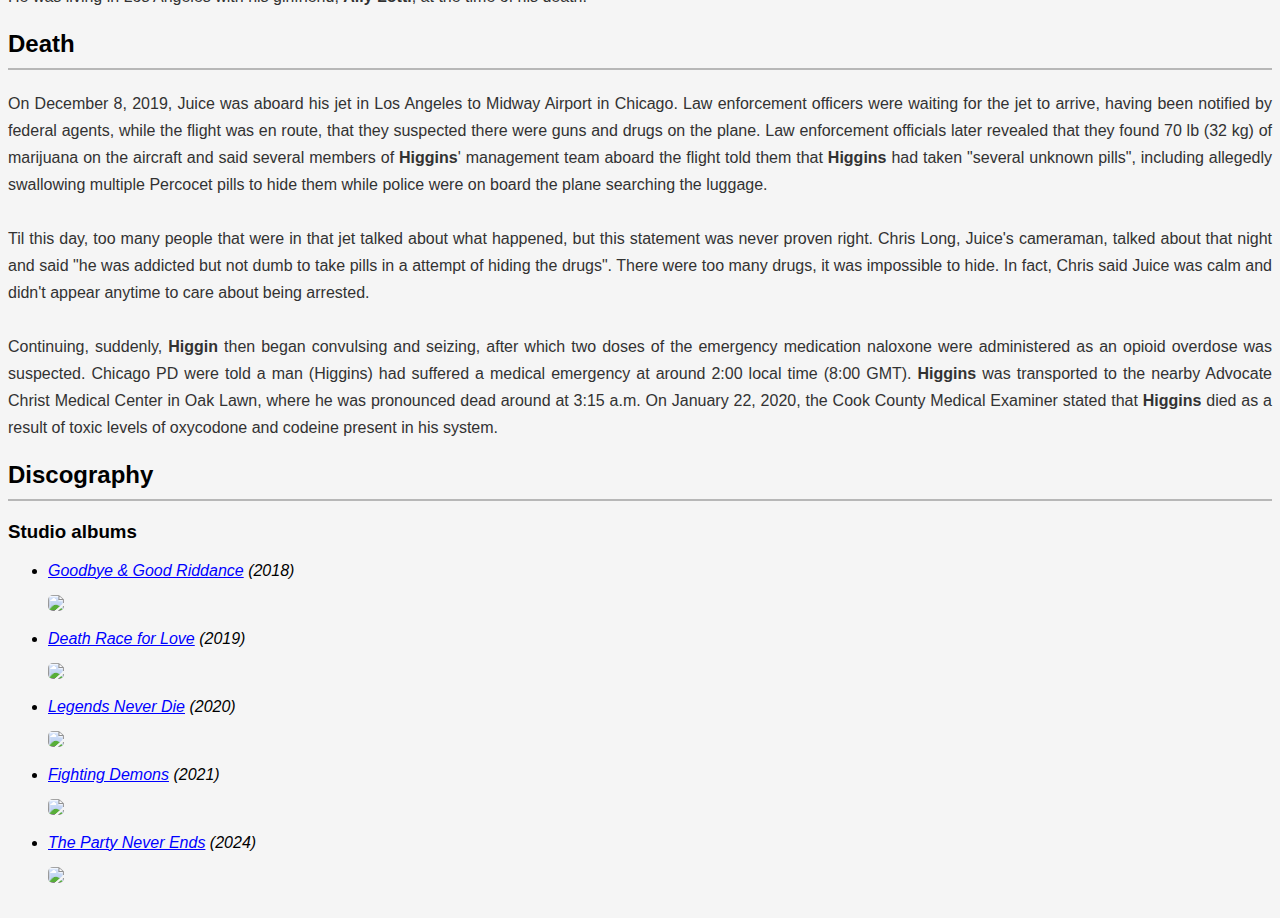
==== commit ecc0e400: "Merge 3ffaedd67d2907fbd37cb9aafa1d1c9a0bdd3627 into d417d5c2cc58107c044734bdf0d07f27b704ab2f" ====
--- a/index.html
+++ b/index.html
@@ -5,105 +5,140 @@
     <meta name="viewport" content="width=device-width, initial-scale=1.0" />
     <meta http-equiv="X-UA-Compatible" content="ie=edge" />
     <link rel="stylesheet" href="style.css" />
-    <link rel="icon" href="./assests/paint-icon.png" />
-    <title>A Tribute to John Singer Sargent</title>
+    <title>Juice WRLD Tribute</title>
   </head>
   <body>
 
     <header>
-      <h1>A Tribute to John Singer Sargent</h1>
-      <p><em>by Mirkan Kilinc</em></p>
+      <h1>Juice WRLD</h1>
     </header>
 
-    <hr>
+    <nav class="navbar">
+      <ul>
+            <li><a href="#early-life">Early life</a></li>
+            <li><a href="#carrer">Carrer</a></li>
+            <li><a href="#posthumous-releases">Posthumous releases</a></li>
+            <li><a href="#personal-life">Personal life</a></li>
+            <li><a href="#death">Death</a></li>
+            <li><a href="#discography">Discography</a></li>
+      </ul>
+    </nav>
 
-    <main>
+    <section>
+      <p>
+        <b>Jarad Anthony Higgins</b>, aka <b>Juice WRLD</b> was born on December 2, 1998 in Chicago, Illinois, USA. He was one of the greatest American rappers in the history and was known mainly for his emo rap songs.<br/><br/> 
+        He began his career in 2015 under the name <b>JuicetheKidd</b>. At the time he was only in high school, but he already demonstrated to be an excelent freestyler and to have a great ability to write songs. He became known worldwide through SoundCloud in 2017 to 2018, now as <b>Juice WRLD</b>, for what are his biggest hits til this day: "<a style="color: blue;" href="https://www.youtube.com/watch?v=mzB1VGEGcSU" target="_blank">Lucid Dreams</a>" and "<a style="color: blue;" href="https://www.youtube.com/watch?v=h3EJICKwITw" target="_blank">All Girls Are The Same</a>", which both debuted in the top 1 and 2 of the Billboard Hot 100. In the midst of his great success, he signed his first contract with the record label Grade A and released his first album called <em><a style="color: blue;" href="https://music.youtube.com/playlist?list=OLAK5uy_npIYOGK225kYobY4DZt3YGJCYihQf1yVU" target="_blank">Goodbye & Good Riddance</a></em>, which included the two great hits mentioned, in addition to other songs such as: "<a style="color: blue;" href="https://www.youtube.com/watch?v=5SejM_hBvMM" target="_blank">Lean wit Me</a>", "<a style="color: blue;" href="https://www.youtube.com/watch?v=pqiO8wV4-wc" target="_blank">Wasted</a>", and "<a style="color: blue;" href="https://www.youtube.com/watch?v=cr82wSBZeeQ" target="_blank">Armed & Dangerous</a>". Due to too many hits made, this album became a classic in the world of rap. After so much success in a such short time, he released his second album called <em><a style="color: blue;" href="https://music.youtube.com/playlist?list=OLAK5uy_kgh_mETIeWagnD5BgaD93PM3z9K9uxObg" target="_blank">Death Race for Love</a></em>, in 2019. It contained the hit single "<a style="color: blue;" href="https://www.youtube.com/watch?v=iI34LYmJ1Fs" target="_blank">Robbery</a>" and became Higgins' first number one debut on the US Billboard 200.<br/><br/> 
+        Unfortunately, on December 8, 2019, he suffered a seizure at Chicago Midway Airport, managed to be taken to the hospital but did not survived. After his death, two posthumous albums were released, the first, <em><a style="color: blue;" href="https://music.youtube.com/playlist?list=OLAK5uy_kwSFpSgVWClQPCf-wK6Q1J8m8fDr4SrKM" target="_blank">Legends Never Die</a></em> in 2020, which became the most successful posthumous debut and for the most U.S top ten entries from one album, and <em><a style="color: blue;" href="https://music.youtube.com/playlist?list=OLAK5uy_nPjR6XDJOlRASCRaL45vsc2MbJNno14Pg" target="_blank">Fighting Demons</a></em>, that was released in 2021, alongside the documentary film <em><a style="color: blue;" href="https://www.hbo.com/movies/music-box-juice-wrld-into-the-abyss" target="_blank">Juice Wrld: Into the Abyss</a></em>, which contained the US top 20 single "<a style="color: blue;" href="https://www.youtube.com/watch?v=f74GYIVMk3I" target="_blank">Already Dead</a>".
+      </p>
+    </section>
 
-      <nav>
-        <h3><em>Contents</em></h3>
+    <section>
+      <h2 id="early-life">Early life</h2>
+    <p><b>Jarad</b> grew up in the South Suburbs of Chicago, in Calumet Park. He then moved to Homewood, where he attended Homewood-Flossmoor High School and graduated in 2017.<br/><br/> 
+      His parents divorced when he was three years old, and his father left, leaving his mother to raise him alone. At four, he learned to play piano, inspired by his mother. Then he took up the guitar and drums while also playing the turumpet for band class. As Jarad's mother was very religious, she prohibeted him to listen to hip hop. In the other hand, he was allowed to listen to rock and pop music, which would become one of his most type songs geners besides rap.<br/><br/> 
+      As he wasn't allowed to listen to rap music at home, he started to listen with his friends outside, then to realise his ability in freestyling. Back that time, he was also a heavy drug user. In his musics, he said that started doing Percocet, Lean and Xanax already in 2013. In his sophomore year of high school, he began posting songs to SoundCloud, which he recorded on his smartphone. <b>Jarad</b> began to take rapping more seriously.</p>
+  </section>
 
-        <ol>
-          <li><a href="#life-jump">Life, Career and Death</a></li>
-          <li><a href="#tribute-jump">Tribute</a></li>
-          <li><a href="#art-jump">Art Pieces</a></li>
-          <li><a href="#link-jump">Refernce Links</a></li>
-        </ol>
-      </nav>
+  <section>
+    <h2 
+      id="carrer">Carrer
+    </h2>
+    <h3>
+      2015–2017: Beginning and early projects
+    </h3>
+    <p>
+      His first track, "<a style="color: blue;" href="https://soundcloud.com/uiceheidd/forever-juicethekidd" target="_blank">Forever</a>", was released on SoundCloud in 2015 under the name JuicetheKidd. He was in his first year of high school and recorded most of his tracks on a cellphone. Not too much time after, he changed his name to <b>Juice WRLD</b>, inspired by the rapper Tupac Shakur's role in the film <em><a style="color: blue;" href="https://www.imdb.com/title/tt0104573/" target="_blank">Juice</a></em>. <b>Jarad</b> latter revealed that his stage name came from "taking over the world".<br/><br/> 
+      In 2017, Nick Mira, an young talented producer, was became to know Juice and start to produce him beats and his new songs. "<a style="color: blue;" href="https://soundcloud.com/uiceheidd/too-much-cash" target="_blank">Too Much Cash</a>" was the first track of them togeter. Higgins also revealed after that back in that time he worked in a factory to raise some money, but was fired within two weeks, in his words "it was my first and last job".<br/><br/> In June 15, 2017, Juice debut his full-length EP, <em><a style="color: blue;" href="https://soundcloud.com/uiceheidd/sets/juicewrld-the-mixtape" target="_blank">9 9 9</a></em>, with the song "<a style="color: blue;" href="https://www.youtube.com/watch?v=mzB1VGEGcSU" target="_blank">Lucid Dreams</a>" breaking out and growing his following. After, mid-2017, he received attention from Chicago's artists G Herbo and Lil Bibby.
+    </p>
+  </section>
 
-      <article>
-        <h2>John Singer Sargent</h2>
+  <section>
+    <h3>2017–2018: Goodbye & Good Riddance</h3>
+    <p>In December 2017, <b>Jarad</b> released the three-song EP <em><a style="color: blue;" href="https://soundcloud.com/uiceheidd/sets/nothings-different-3" target="_blank">Nothings Different</a></em> Covered by the hip-hop blog Lyrical Lemonade, with Higgins' track "<a style="color: blue;" href="https://www.youtube.com/watch?v=h3EJICKwITw" target="_blank">All Girls Are the Same</a>" gaining popularity. In February 2018, Cole Bennett directed an music video for this track. After the video's release, Interscope Records signed <b>Jarad</b> for $3 million.<br/><br/>
+      "<a style="color: blue;" href="https://www.youtube.com/watch?v=h3EJICKwITw" target="_blank">All Girls Are The Same</a>" and "<a style="color: blue;" href="https://www.youtube.com/watch?v=mzB1VGEGcSU" target="_blank">Lucid Dreams</a>" were first entries of <b>Jarad</b> on any Billboard chart, debuting on the Hot 100 at numbers 92 and 74, respectively. On May 4, 2018, "<a style="color: blue;" href="https://www.youtube.com/watch?v=mzB1VGEGcSU" target="_blank">Lucid Dreams</a>" was officially released as a single and accompanied by a Cole Bennett-directed music video. It peaked at number two on the Hot 100 and quickly became one of the most streamed songs of 2018. "Lean Wit Me" was released on May 22, and peaked  at number 68 on the Hot 100. After all these success, he released his album called <em><a style="color: blue;" href="https://music.youtube.com/playlist?list=OLAK5uy_npIYOGK225kYobY4DZt3YGJCYihQf1yVU" target="_blank">Goodbye & Good Riddance</a></em>. Fun fact is that he created the album after a breakup, and that's why the album and the name is related to. Actually the order of the songs in the album pass through the breakup, recovering and overcoming it. He beacame a rising star in the US.<br/><br/> 
+      After Lil Peep and XXXTentacion death's, two of the hughest emo rap artists, he realesed the song "<a style="color: blue;" href="https://www.youtube.com/watch?v=dIzgiclddlM" target="_blank">Legends</a>", which debuted at 65 on the Hot 100. In the song, he talked about how this young generation is dying early and, for a curious fact, in his lyrics "we ain't making it past 21", unfortunately <b>Juice</b> died 6 days after turning 21. In July 10, 2018, Juice first single featuring with Lil Uzi Vert on "<a style="color: blue;" href="https://www.youtube.com/watch?v=pqiO8wV4-wc" target="_blank">Wasted</a>" debuted at number 68 on the Hot 100.</p>
+  </section>
 
-        <img 
-        src="./assests/Self-Portrait-1907.jpg" 
-        alt="John's self portrait made in 1907"
-        width="250px">
+  <section>
+    <h3>
+      2018-2019: Death Race for Love and Wrld on Drugs
+    </h3>
+    <p>
+      <b>Juice</b> featured Travis Scott's song "<a style="color: blue;" href="https://www.youtube.com/watch?v=OhXVLFpAAKY" target="_blank">No Bystanders</a>" in his album, <em><a style="color: blue;" href="https://music.youtube.com/playlist?list=OLAK5uy_m6xt1ZipEd_hALlmTOFY6S9OORu5LqPqc&feature=gws_kp_album&feature=gws_kp_artist" target="_blank">Astroworld</a></em>. The song peaked at number 31 on the Billboard hot 100.<br/><br/> 
+      On October 15, the music video for the song "<a style="color: blue;" href="https://www.youtube.com/watch?v=cr82wSBZeeQ" target="_blank">Armed and Dangerous</a>" was released followed by the lead single, "<a style="color: blue;" href="https://www.youtube.com/watch?v=e1KmvsLwmVc" target="_blank">Fine China</a>", from the collaborative mixtape, <em><a style="color: blue;" href="https://music.youtube.com/playlist?list=OLAK5uy_kBiZlNm_vcQ5ervdG3U6RmFmLMlJ1Xv-U&feature=gws_kp_album&feature=gws_kp_artist" target="_blank">Wrld on Drugs</a></em> with Future, released on October 19, 2018. In this album, he revealed that Future was one of his biggest influences on doing Lean. Future regrets everytime for making not only him but millions on doing drugs. The song the Juice mentioned was "<a style="color: blue;" href="https://www.youtube.com/watch?v=ldDtOs5C6I0&list=PL9y_aRAKmsdu4iUqXrUaLp5WWr6fnoI7o&index=1" target="_blank">Dirty Sprite</a>".<br/><br/> 
+      He also colaborated in the film <em><a style="color: blue;" href="https://www.netflix.com/pt-en/title/81002747" target="_blank">Spider-Man: Into the Spider-Verse</a></em> and its soundtrack, with the song "<a style="color: blue;" href="https://www.youtube.com/watch?v=uYHNdTPV7pM" target="_blank">Hide</a>", released on December 14, 2018. <b>Higgins</b>' second studio album, <em><a style="color: blue;" href="https://music.youtube.com/playlist?list=OLAK5uy_nLOIXxxxLZncjq1gSIW-GvhboblseCpZg&feature=gws_kp_album&feature=gws_kp_artist" target="_blank">Death Race for Love</a></em>, was released on March 8, 2019, preceded by the singles "<a style="color: blue;" href="https://www.youtube.com/watch?v=iI34LYmJ1Fs" target="_blank">Robbery</a>" and "<a style="color: blue;" href="https://www.youtube.com/watch?v=euSAgaub3m8" target="_blank">Hear Me Calling</a>", the album topped the Billboard 200 chart. Juice released the music video for the song "<a style="color: blue;" href="https://www.youtube.com/watch?v=lzQpS1rH3zI" target="_blank">Fast</a>" from <em><a style="color: blue;" href="https://music.youtube.com/playlist?list=OLAK5uy_nLOIXxxxLZncjq1gSIW-GvhboblseCpZg&feature=gws_kp_album&feature=gws_kp_artist" target="_blank">Death Race for Love</a></em> on April 9.<br/><br/> 
+      His last song was released in early October, "<a style="color: blue;" href="https://www.youtube.com/watch?v=Sw5fNI400E4" target="_blank">Bandit</a>" featuring NBA YoungBoy Never Broke Again, before his death that December. It peaked at number ten on the Hot 100.
+    </p>
+  </section>
 
-        <div class="life">
-          <h2 id="life-jump">Life, Career and Death</h2>
-          
-          <p>
-            John Singer Sargent was one of the leading portraits painters of his generation, creating images of Edwardian Era high society. A prolific artist, he produced around 900 oil paintings, over 2,000 watercolors and even more sketches and preliminary studies. Born in Italy to American parents, Sargent spent his childhood traveling through Europe. He showed his artistic inclinations at a young age, and in 1874 he began his formal training at the Paris studio of Carolus-Duran. After leaving the studio in 1878, Sargent concentrated on building his craft, traveling through Europe and methodically studying works of old masters in Holland, Spain, and Venice. During his travels, he painted many genre scenes, such as Rosina, Capri (1878) and Venetian Bead Stringers (1880-1882). Sargent also experimented with Impressionist techniques at the influence of Claude Monet, whom he met at the second Impressionist exhibition in 1876. In Sargent’s case, the use of the Impressionist technique is noticeable in landscape paintings like Washerwomen (ca. 1880) and Landscape at Broadway (1885).
-          </p>
-          
-          <p>
-            In the late 1870s and early 1880s, Sargent was building his reputation in Paris. He received positive critiques for portraits like Portrait of Frances Sherborne Ridley Watts (1877) and subject paintings like El Jaleo (1882). Sargent’s career suffered a setback at the 1884 Paris Salon where he exhibited Madame X (1883-1884), the portrait of the young socialite Virginie Amélie Avegno Gautreau. While the painting received some praise, it was mostly ridiculed and dismissed as a distasteful display of vanity. Sargent defended his work and refused to take it down even in the face of mounting pressure from Gautreau’s mother, who blamed the portrait for ruining her daughter’s reputation. Discouraged and humiliated by the scandal, Sargent left Paris and moved to London.
-          </p>
-          
-          <p>
-            The scandal of Madame X followed Sargent to England: London patrons were wary of Sargent’s “French style” and he struggled to secure commissions. However, this changed in 1887 when he exhibited the painting Carnation, Lily, Lily, Rose (1885-1886), an image of two children lighting Chinese lanterns at dusk. The painting dazzled critics and audiences, and Sargent was once again in demand. He enjoyed an upscale clientele of aristocrats, wealthy businesspeople, artists, and performers from Europe and America. His international reputation reached its peak in the 1890s and early 1900s. At that time Sargent painted portraits of distinguished figures like Theodore Roosevelt, actress Dame Ellen Terry and author Henry James.
-          </p>
-          
-          <p>
-            By 1910 Sargent gave up portraiture and focused his attention on painting murals and landscapes. One of his significant later works was the war painting Gassed (1919). The painting was commissioned by the British government who asked Sargent to create a large painting that embodied the idea of Anglo-American cooperation during World War I. In 1924, Sargent’s retrospective exhibition was held at the Grand Central Art Galleries in New York. After the retrospective, the artist returned to London, where he died of heart disease. Memorial exhibitions were held on both sides of the Atlantic: in Boston, New York, and London in 1925-1926.
-          </p>
-        </div>
+  <section>
+    <h2 
+      id="posthumous-releases">Posthumous releases
+    </h2>
+    <h3>
+      2020: Legends Never Die
+    </h3>
+    <p>
+    <b>Higgins</b>' first posthumous appearance was on Eminem's track "<a style="color: blue;" href="https://www.youtube.com/watch?v=r_0JjYUe5jo" target="_blank">Godzilla</a>", released on January 17, 2020, that peaked at number three on the Hot 100. Juice was also featured on G Herbo's "<a style="color: blue;" href="https://www.youtube.com/watch?v=k3-fAXbCa44" target="_blank">PTSD</a>", released on February 28. <b>Higgins</b>' first posthumous single, "<a style="color: blue;" href="https://www.youtube.com/watch?v=ZengOKCUBHo" target="_blank">Righteous</a>", was released on April 24 and an accompanying music video featuring footage of Higgins was uploaded to his YouTube channel. On May 29, the song "<a style="color: blue;" href="https://www.youtube.com/watch?v=ddoFu4sDXpU" target="_blank">Tell Me U Luv Me</a>" featuring Trippie Redd was released alongside a music video directed by Cole Bennett. "<a style="color: blue;" href="https://www.youtube.com/watch?v=ZD6C498MB4U" target="_blank">Go</a>", <b>Higgins</b>' collaboration with Australian rapper the Kid Laroi (whom Higgins mentored), was released on June 12.<br/><br/> 
+    On July 6, it was announced that the title of <b>Higgins</b>' first posthumous album had been changed to <em><a style="color: blue;" href="https://music.youtube.com/playlist?list=OLAK5uy_lfvPhayqdOxEPlyyZ-BNpFGKhPtbiAJLk&feature=gws_kp_album&feature=gws_kp_artist" target="_blank">Legends Never Die</a></em>. Between the album's announcement and its release, two single collaborations were released; "<a style="color: blue;" href="https://www.youtube.com/watch?v=IetcXhv83gQ" target="_blank">Life's a Mess</a>" featuring Halsey and "<a style="color: blue;" href="https://www.youtube.com/watch?v=5Di20x6vVVU" target="_blank">Come & Go</a>" featuring Marshmello. The album was released on July 10, with 21 songs and four singles that <b>Higgins</b>' estate claims "best represents the music Juice was in the process of creating". The album debuted at number one on the Billboard 200.<br/><br/> 
+    Five of its songs reached the top 10 of the Hot 100 on the week ending July 25: "<a style="color: blue;" href="https://www.youtube.com/watch?v=5Di20x6vVVU" target="_blank">Come & Go</a>", "<a style="color: blue;" href="https://www.youtube.com/watch?v=C5i-UnuUKUI" target="_blank">Wishing Well</a>", "<a style="color: blue;" href="https://www.youtube.com/watch?v=1VSZtyenNlA" target="_blank">Conversations</a>", "<a style="color: blue;" href="https://www.youtube.com/watch?v=IetcXhv83gQ" target="_blank">Life's a Mess</a>", and "<a style="color: blue;" href="https://www.youtube.com/watch?v=rp2e4-Sh0Hc" target="_blank">Hate the Other Side</a>", which reached number two, five, seven, nine, and ten, respectively. In 2020, <b>Higgins</b> was streamed on Spotify over 5.9 billion times, making him the fourth most streamed artist in the world. 
+  </p>
+  </section>
 
-        <br>
+  <section>
+    <h3>
+      2021: Fighting Demons and Into the Abyss
+    </h3>
+    <p>
+      On January 15, 2021, <b>Higgins</b>' estate released "<a style="color: blue;" href="https://www.youtube.com/watch?v=ghzdwjWrWcc" target="_blank">Bad Boy</a>" featuring Young Thug, which was accompanied by a Cole Bennett-directed music video shot entirely before <b>Higgins</b>' death; this marks the final collaboration between the artist and director before the former's death. On August 20, "<a style="color: blue;" href="https://www.youtube.com/watch?v=47JKU1sYFzw" target="_blank">Matt Hardy 999</a>", a song featuring <b>Higgins</b> from Trippie Redd's album Trip at Knight, was released.<br/><br/> 
+      On November 11, <b>Higgins</b>' estate announced that his second posthumous album, <em><a style="color: blue;" href="https://music.youtube.com/playlist?list=OLAK5uy_kZ2MLSNGjLRXP7OfUMs23Qv57SBRTIZIk&feature=gws_kp_album&feature=gws_kp_artist" target="_blank">Fighting Demons</a></em>, a tie-in for the documentary film <em><a style="color: blue;" href="https://www.hbo.com/movies/music-box-juice-wrld-into-the-abyss" target="_blank">Juice Wrld: Into the Abyss</a></em>, would be released on December 10. The album had a darker aspect in every song, showing the lowest moments in Juice's life.The album was accompanied by three singles: "<a style="color: blue;" href="https://www.youtube.com/watch?v=f74GYIVMk3I" target="_blank">Already Dead</a>", "<a style="color: blue;" href="https://www.youtube.com/watch?v=ioxhcuNSxZk" target="_blank">Wandered to LA</a>" featuring Justin Bieber, and "<a style="color: blue;" href="https://www.youtube.com/watch?v=MvGdQ03mHrc" target="_blank">Girl of My Dreams</a>" featuring Suga of BTS.<br/><br/> 
+      On December 16, <em><a style="color: blue;" href="https://www.hbo.com/movies/music-box-juice-wrld-into-the-abyss" target="_blank">Juice Wrld: Into the Abyss</a></em> was released on HBO Max as a part of the Music Box series. The film spotlights <b>Higgins</b>' struggles with mental health and substance abuse through the use of archival footage, in addition to interviews with <b>Higgins</b>' friends, family, and associates. Also shows many unreleased songs through the documentary. Juice allegedly has more than 3000 songs in the vault, in his words. That's why his team suffers from leaks all the time.
+    </p>
+  </section>
 
-        <div class="tribute">
-          <h2 id="tribute-jump">Tribute</h2>
+  <section>
+    <h3>
+      2022-present: Fighting Demons deluxe and The Party Never Ends
+    </h3>
+    <p>
+      In early 2022, an extended version of "<a style="color: blue;" href="https://www.youtube.com/watch?v=KRiab3PNgC4" target="_blank">Go Hard</a>", titled "<a style="color: blue;" href="https://www.youtube.com/watch?v=76-3t3g_Mig" target="_blank">Go Hard 2.0"</a> was added to the tracklist of <em><a style="color: blue;" href="https://music.youtube.com/playlist?list=OLAK5uy_kZ2MLSNGjLRXP7OfUMs23Qv57SBRTIZIk&feature=gws_kp_album&feature=gws_kp_artist" target="_blank">Fighting Demons</a></em>, in addition to two previously unreleased songs, "<a style="color: blue;" href="https://www.youtube.com/watch?v=Sis_JJZoAfQ" target="_blank">Cigarettes</a>" and "<a style="color: blue;" href="https://www.youtube.com/watch?v=ym9MpAz5PNI" target="_blank">Sometimes</a>". Both debuted at number 43 and 57 on the Billboard Hot 100, respectively. On August 26, Higgins was featured on the track "<a style="color: blue;" href="https://www.youtube.com/watch?v=LU3y5QpwXJc" target="_blank">Juice Wrld Did</a>" from DJ Khaled's album <em><a style="color: blue;" href="https://music.youtube.com/playlist?list=OLAK5uy_klCAdIs-8cfmDgeefW7C--NJthy7hoFrI&feature=gws_kp_album&feature=gws_kp_artist" target="_blank">God Did</a></em>.<br/><br/> 
+      On October 28, Higgins' estate released the song "<a style="color: blue;" href="https://www.youtube.com/watch?v=DqZhP-Vuxgs" target="_blank">In My Head</a>". In May 18, 2023 the <em><a style="color: blue;" href="https://music.youtube.com/playlist?list=OLAK5uy_l1gdxjQhVzxLS2PC3QjS1p7cfeY4j9xGc&feature=gws_kp_album&feature=gws_kp_artist" target="_blank">Goodbye & Good Riddance (5 Year Anniversary Edition)</a></em> was released. This special release includes two new tracks “Glo'd Up” and “No Good".<br/><br/> 
+      In 16 December, 2023 "<a style="color: blue;" href="https://www.youtube.com/watch?v=T4CY4wVqhPU" target="_blank">Lace It</a>" featuring Eminem was released, which gonna be the first single of <em><a style="color: blue;" href="https://genius.com/albums/Juice-wrld/The-party-never-ends" target="_blank">The Party Never Ends</a></em> album. Grade A already said that the album is going to be released soon, so it's expected to officialy come out in 2024.
+    </p>
+  </section>
 
-          <div>
-            <p>
-              My personal experience with J.S.S and his work starts with my trip to Edinburgh in late 2021, I was visiting the Scottish National Art Gallery and as I was stumbling around amazed at all the work done by the masters in the craft, one specific painting made me stop on the spot and just admire the emotion, the brushwork and the mastery of this one specific painting. The painting was "Lady Agnew of Lochnaw" (as seen on the right). I still remember the gaze Lady Agnew gave through that canvas. Ever since then I've been an admirerer of J.S.S' work and always amazed at how loose he paints and its impression it puts on me and other admirerers alike. So I guess thank you to John Singer Sargent and the National Art Gallery of Scotland for introducing me to such fine craftsmanship!
-            </p>
-            
-            <img 
-            src="./assests/lady-agnew.JPG" 
-            alt="Lady Agnew of Lochnaw 1893"
-            width="250px">
-          </div>
-        </div>
+  <section>
+    <h2 
+      id="personal-life">Personal life
+    </h2>
+    <p>
+      <b>Higgins</b> had a history of drug abuse that began at an early age, and he spoke openly about his experiences. His mother claimed that he was also dealing with anxiety and depression on top of his battle with drug addiction. <b>Higgins</b> had agreed to attend drug rehabilitation weeks prior to his death.<br/><br/> 
+      He was living in Los Angeles with his girlfriend, <b>Ally Lotti</b>, at the time of his death.
+    </p>
+  </section>
 
-        <div class="art-pieces">
-          <h2 id="art-jump">Art Pieces</h2>
+  <section>
+    <h2 
+      id="death">Death
+    </h2>
+    <p>
+      On December 8, 2019, Juice was aboard his jet in Los Angeles to Midway Airport in Chicago. Law enforcement officers were waiting for the jet to arrive, having been notified by federal agents, while the flight was en route, that they suspected there were guns and drugs on the plane. Law enforcement officials later revealed that they found 70 lb (32 kg) of marijuana on the aircraft and said several members of <b>Higgins</b>' management team aboard the flight told them that <b>Higgins</b> had taken "several unknown pills", including allegedly swallowing multiple Percocet pills to hide them while police were on board the plane searching the luggage.<br/><br/> 
+      Til this day, too many people that were in that jet talked about what happened, but this statement was never proven right. Chris Long, Juice's cameraman, talked about that night and said "he was addicted but not dumb to take pills in a attempt of hiding the drugs". There were too many drugs, it was impossible to hide. In fact, Chris said Juice was calm and didn't appear anytime to care about being arrested.<br/><br/> 
+      Continuing, suddenly, <b>Higgin</b> then began convulsing and seizing, after which two doses of the emergency medication naloxone were administered as an opioid overdose was suspected. Chicago PD were told a man (Higgins) had suffered a medical emergency at around 2:00 local time (8:00 GMT). <b>Higgins</b> was transported to the nearby Advocate Christ Medical Center in Oak Lawn, where he was pronounced dead around at 3:15 a.m. On January 22, 2020, the Cook County Medical Examiner stated that <b>Higgins</b> died as a result of toxic levels of oxycodone and codeine present in his system.
+    </p>
+  </section>
 
-          <p><em>Here are some of Sargent’s works</em></p>
-
-          <div class="art">
-            <img src="./assests/head-of-a-capri-girl-1878.jpg" alt="Head of a Capri Girl 1878" width="250px">
-            <img src="./assests/carnation-lily-lily-rose-1885.jpg" alt="carnation-lily-lily-rose-1885" width="250px">
-            <img src="./assests/madame-x-also-known-as-madame-pierre-gautreau-1884.jpg" alt="madame-x-also-known-as-madame-pierre-gautreau-1884" width="250px">
-            <img src="./assests/el-jaleo-1882.jpg" alt="el-jaleo-1882" width="250px">
-            <img src="./assests/claude-monet-painting-by-the-edge-of-a-wood-1885.jpg" alt="claude-monet-painting-by-the-edge-of-a-wood-1885" width="250px">
-            <img src="./assests/Edinburgh_NGS_Singer_Sargent_Lady_Agnew.JPG" alt="Lady Agnew of Lochnaw 1893" width="250px">
-            <img src="./assests/charles-stuart-forbes-1883.jpg" alt="charles-stuart-forbes-1883" width="250px">
-            <img src="./assests/gassed-1918.jpg" alt="gassed-1918" width="600px">
-          </div>
-        </div>
-
-      </article>
-
-      <footer class="links">
-        <h2 id="link-jump"><em>Refernce Links</em></h2>
-
-        <ol>
-          <li><a target="_blank" href="https://en.wikipedia.org/wiki/John_Singer_Sargent">Wikipedia Page</a></li>
-          <li><a target="_blank" href="https://www.wikiart.org/en/john-singer-sargent">WikiArt Page, with all his works</a></li>
-        </ol>
-      </footer>
-
-    </main>
+  <section>
+    <h2 
+      id="discography">Discography
+    </h2>
+   <h3>
+    <b>Studio albums</b>
+   </h3>
+    <p>
+      <ul><li><em><a style="color: blue;" href="https://music.youtube.com/playlist?list=OLAK5uy_npIYOGK225kYobY4DZt3YGJCYihQf1yVU" target="_blank">Goodbye & Good Riddance</a> (2018)</em></li><img src="https://upload.wikimedia.org/wikipedia/en/8/86/Goodbye_%26_Good_Riddance_Album_Cover.jpg" /><li><em><a style="color: blue;" href="https://music.youtube.com/playlist?list=OLAK5uy_kgh_mETIeWagnD5BgaD93PM3z9K9uxObg" target="_blank">Death Race for Love</a> (2019)</em></li><img src="https://upload.wikimedia.org/wikipedia/en/0/04/Juice_Wrld_-_Death_Race_for_Love.png" /><li><em><a style="color: blue;" href="https://music.youtube.com/playlist?list=OLAK5uy_kwSFpSgVWClQPCf-wK6Q1J8m8fDr4SrKM" target="_blank">Legends Never Die</a> (2020)</em></li><img src="https://upload.wikimedia.org/wikipedia/en/f/f6/Juice_Wrld_-_Legends_Never_Die.png" /><li><em><a style="color: blue;" href="https://music.youtube.com/playlist?list=OLAK5uy_nPjR6XDJOlRASCRaL45vsc2MbJNno14Pg" target="_blank">Fighting Demons</a> (2021)</em></li><img src="https://upload.wikimedia.org/wikipedia/en/4/49/Juice_Wrld_-_Fighting_Demons.png" /><li><em><a style="color: blue;" href="https://genius.com/albums/Juice-wrld/The-party-never-ends" target="_blank">The Party Never Ends</a> (2024)</em></li><img src="https://images.genius.com/d8ee833a00251cc34047b93f0deddee1.1000x1000x1.png" /></ul>
+    </p>
+  </section>
 
   </body>
 </html>--- a/style.css
+++ b/style.css
@@ -1,44 +1,52 @@
-html {
-    scroll-behavior: smooth;
+body {
+    font-family: Arial, Helvetica, sans-serif;
+    font-size: 16px; 
+    background-color: #f5f5f5;
+}
+main{
+    margin-left: 20px;
+    margin-right: 20px;
+}
+h2 {
+    border-bottom: 2px solid #b7b7b7;
+    padding-bottom: 10px
+}
+h1 {
+    line-height: 15px;
+    text-align: center;
+    padding-bottom: 10px;
+    padding-top: 10px;
+}
+p {
+    line-height: 27px;
+    text-align: justify;
+    color: #323232;
+}
+img {
+    width: 240px;
+    margin-top: 15px;
+    margin-bottom: 15px;
+    border-radius: 5px;
+}
+.navbar ul{
+    list-style-type: none;
+    background-color: hsl(0, 0%, 20%);
+    padding: 0px;
+    margin: 0px;
+    overflow: hidden;
+    text-align: center;
+}
+.navbar a{
+    color: white;
+    text-decoration: none;
+    padding: 15px;
+    display: block;
+    text-align: center;
+}
+.navbar a:hover{
+    background-color: hsl(0, 0%, 10%);
 }
 
-body {
-    background-color: antiquewhite;
-}
-
-h1, 
-h2, 
-h3 {
-    color: brown;
-    text-decoration: underline dashed;
-}
-
-h1 {
-    text-decoration: underline overline dashed;
-}
-
-a,
-h3,
-.links h2 {
-    text-decoration: none;
-}
-
-header,
-article {
-    text-align: center;
-}
-
-p {
-    font-size: 1.2rem;
-    line-height: 1.3em;
-}
-
-.tribute div {
-    display: grid;
-    grid-template-columns: 1fr 250px;
-    grid-gap: 10px;
-}
-
-.art {
-    padding: 0 20px;
+.navbar li{
+    display: inline-block;
 }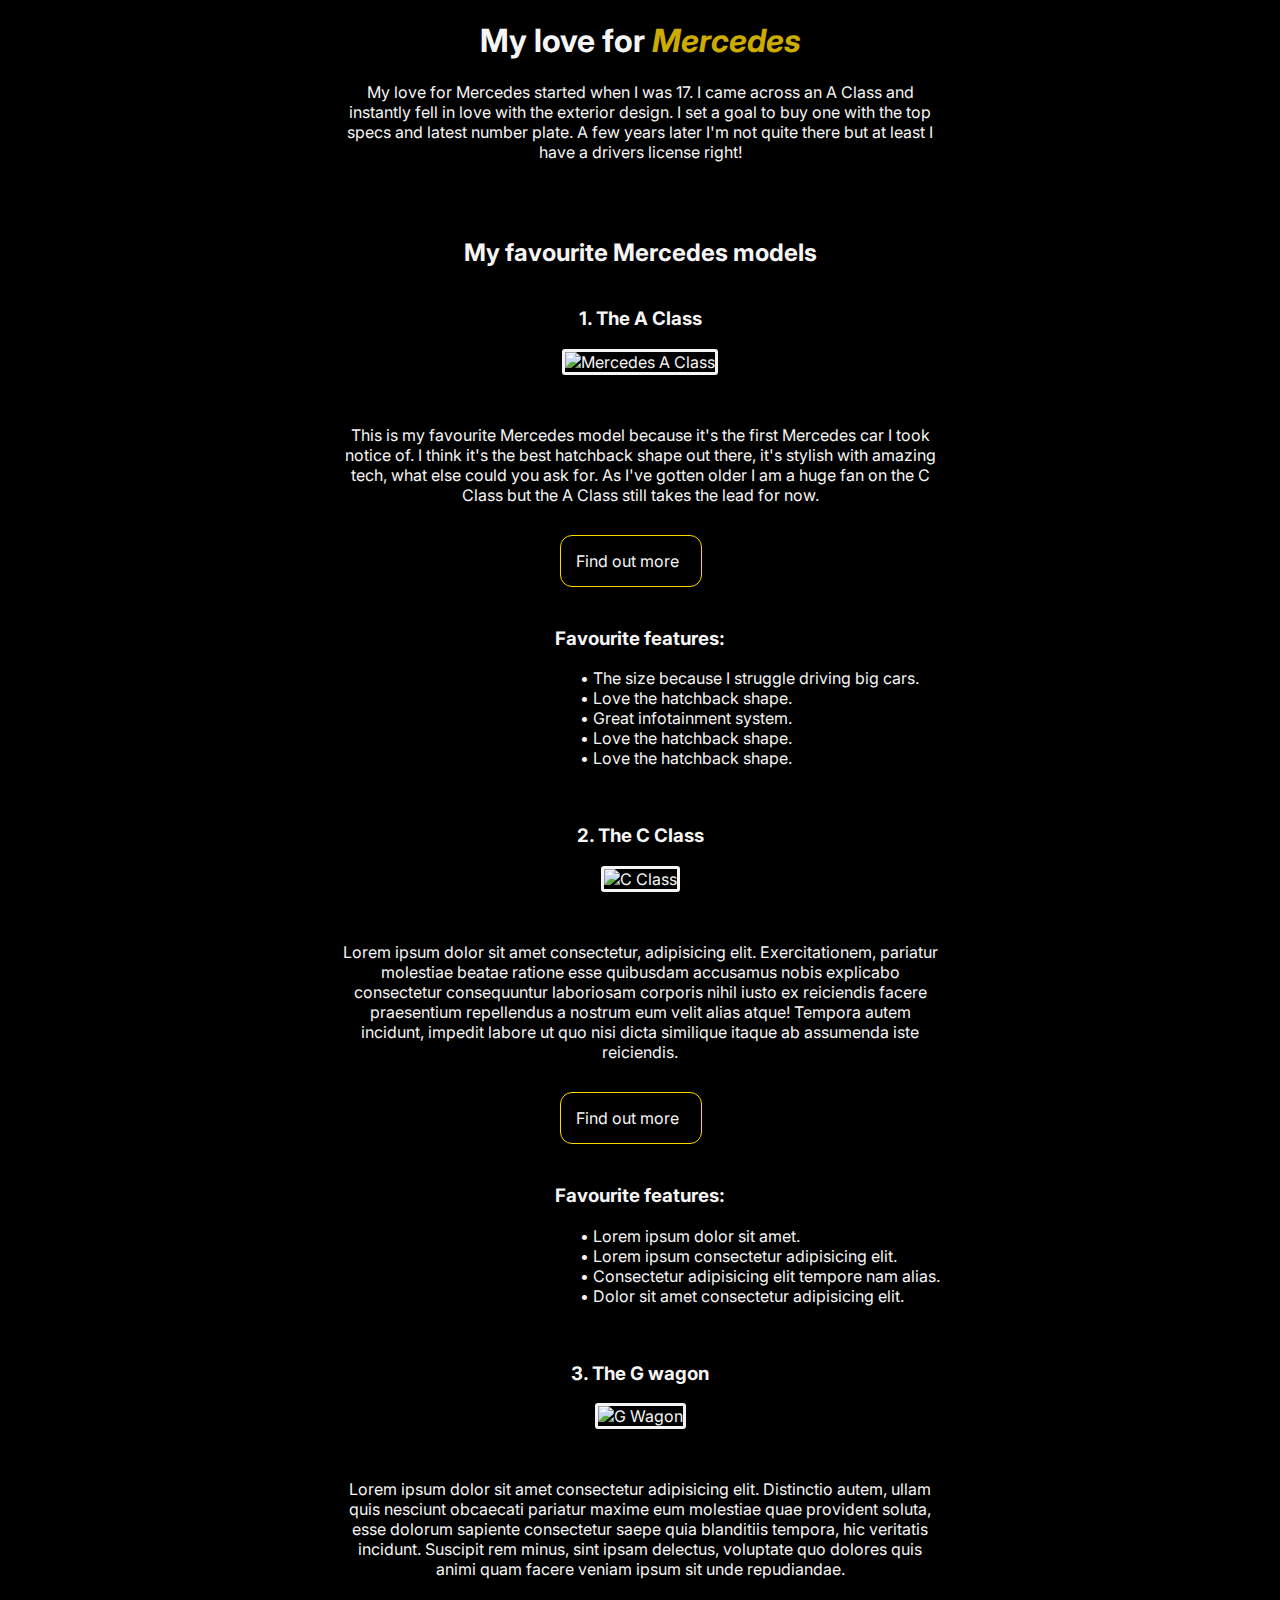
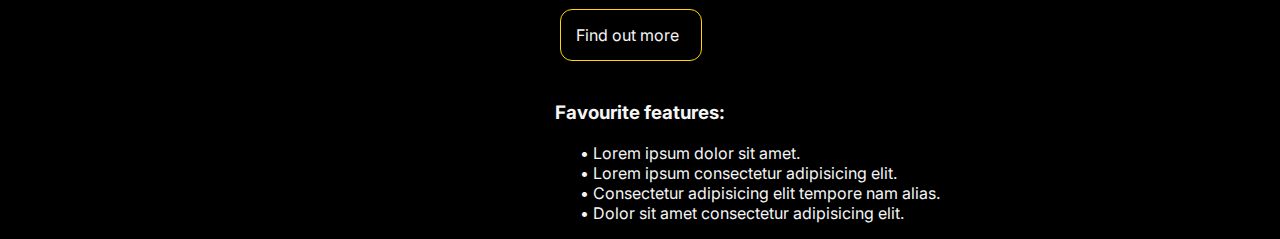
==== commit 8243d904: "Merge e93f7e648e713ef5798ed4b4bfc391b16a1f76b3 into d417d5c2cc58107c044734bdf0d07f27b704ab2f" ====
--- a/index.html
+++ b/index.html
@@ -5,140 +5,57 @@
     <meta name="viewport" content="width=device-width, initial-scale=1.0" />
     <meta http-equiv="X-UA-Compatible" content="ie=edge" />
     <link rel="stylesheet" href="style.css" />
-    <title>Juice WRLD Tribute</title>
+    <title>My love for Mercedes</title>
+    <link rel="preconnect" href="https://fonts.googleapis.com">
+<link rel="preconnect" href="https://fonts.gstatic.com" crossorigin>
+<link href="https://fonts.googleapis.com/css2?family=Inter:wght@100;200;300;400;500;600;700;800;900&display=swap" rel="stylesheet">
+    <link rel="stylesheet" href="style.css">
   </head>
   <body>
+  <header>
+    <h1>My love for <span>Mercedes</span> </h1>
+    <p>My love for Mercedes started when I was 17. I came across an A Class and instantly fell in love with the exterior design. I set a goal to buy one with the top specs and latest number plate. A few years later I'm not quite there but at least I have a drivers license right!</p>
+  </header>
 
-    <header>
-      <h1>Juice WRLD</h1>
-    </header>
-
-    <nav class="navbar">
-      <ul>
-            <li><a href="#early-life">Early life</a></li>
-            <li><a href="#carrer">Carrer</a></li>
-            <li><a href="#posthumous-releases">Posthumous releases</a></li>
-            <li><a href="#personal-life">Personal life</a></li>
-            <li><a href="#death">Death</a></li>
-            <li><a href="#discography">Discography</a></li>
-      </ul>
-    </nav>
-
-    <section>
-      <p>
-        <b>Jarad Anthony Higgins</b>, aka <b>Juice WRLD</b> was born on December 2, 1998 in Chicago, Illinois, USA. He was one of the greatest American rappers in the history and was known mainly for his emo rap songs.<br/><br/> 
-        He began his career in 2015 under the name <b>JuicetheKidd</b>. At the time he was only in high school, but he already demonstrated to be an excelent freestyler and to have a great ability to write songs. He became known worldwide through SoundCloud in 2017 to 2018, now as <b>Juice WRLD</b>, for what are his biggest hits til this day: "<a style="color: blue;" href="https://www.youtube.com/watch?v=mzB1VGEGcSU" target="_blank">Lucid Dreams</a>" and "<a style="color: blue;" href="https://www.youtube.com/watch?v=h3EJICKwITw" target="_blank">All Girls Are The Same</a>", which both debuted in the top 1 and 2 of the Billboard Hot 100. In the midst of his great success, he signed his first contract with the record label Grade A and released his first album called <em><a style="color: blue;" href="https://music.youtube.com/playlist?list=OLAK5uy_npIYOGK225kYobY4DZt3YGJCYihQf1yVU" target="_blank">Goodbye & Good Riddance</a></em>, which included the two great hits mentioned, in addition to other songs such as: "<a style="color: blue;" href="https://www.youtube.com/watch?v=5SejM_hBvMM" target="_blank">Lean wit Me</a>", "<a style="color: blue;" href="https://www.youtube.com/watch?v=pqiO8wV4-wc" target="_blank">Wasted</a>", and "<a style="color: blue;" href="https://www.youtube.com/watch?v=cr82wSBZeeQ" target="_blank">Armed & Dangerous</a>". Due to too many hits made, this album became a classic in the world of rap. After so much success in a such short time, he released his second album called <em><a style="color: blue;" href="https://music.youtube.com/playlist?list=OLAK5uy_kgh_mETIeWagnD5BgaD93PM3z9K9uxObg" target="_blank">Death Race for Love</a></em>, in 2019. It contained the hit single "<a style="color: blue;" href="https://www.youtube.com/watch?v=iI34LYmJ1Fs" target="_blank">Robbery</a>" and became Higgins' first number one debut on the US Billboard 200.<br/><br/> 
-        Unfortunately, on December 8, 2019, he suffered a seizure at Chicago Midway Airport, managed to be taken to the hospital but did not survived. After his death, two posthumous albums were released, the first, <em><a style="color: blue;" href="https://music.youtube.com/playlist?list=OLAK5uy_kwSFpSgVWClQPCf-wK6Q1J8m8fDr4SrKM" target="_blank">Legends Never Die</a></em> in 2020, which became the most successful posthumous debut and for the most U.S top ten entries from one album, and <em><a style="color: blue;" href="https://music.youtube.com/playlist?list=OLAK5uy_nPjR6XDJOlRASCRaL45vsc2MbJNno14Pg" target="_blank">Fighting Demons</a></em>, that was released in 2021, alongside the documentary film <em><a style="color: blue;" href="https://www.hbo.com/movies/music-box-juice-wrld-into-the-abyss" target="_blank">Juice Wrld: Into the Abyss</a></em>, which contained the US top 20 single "<a style="color: blue;" href="https://www.youtube.com/watch?v=f74GYIVMk3I" target="_blank">Already Dead</a>".
-      </p>
-    </section>
-
-    <section>
-      <h2 id="early-life">Early life</h2>
-    <p><b>Jarad</b> grew up in the South Suburbs of Chicago, in Calumet Park. He then moved to Homewood, where he attended Homewood-Flossmoor High School and graduated in 2017.<br/><br/> 
-      His parents divorced when he was three years old, and his father left, leaving his mother to raise him alone. At four, he learned to play piano, inspired by his mother. Then he took up the guitar and drums while also playing the turumpet for band class. As Jarad's mother was very religious, she prohibeted him to listen to hip hop. In the other hand, he was allowed to listen to rock and pop music, which would become one of his most type songs geners besides rap.<br/><br/> 
-      As he wasn't allowed to listen to rap music at home, he started to listen with his friends outside, then to realise his ability in freestyling. Back that time, he was also a heavy drug user. In his musics, he said that started doing Percocet, Lean and Xanax already in 2013. In his sophomore year of high school, he began posting songs to SoundCloud, which he recorded on his smartphone. <b>Jarad</b> began to take rapping more seriously.</p>
+  <section>
+    <h2>My favourite Mercedes models</h2>
+    <h3>1. The A Class</h3>
+    <img src="https://images.unsplash.com/photo-1532578498858-e21a39e0a449?ixlib=rb-1.2.1&ixid=MnwxMjA3fDB8MHxwaG90by1wYWdlfHx8fGVufDB8fHx8&auto=format&fit=crop&w=2940&q=80" alt="Mercedes A Class" width="400px" height="300px">
+    <p>This is my favourite Mercedes model because it's the first Mercedes car I took notice of. I think it's the best hatchback shape out there, it's stylish with amazing tech, what else could you ask for. As I've gotten older I am a huge fan on the C Class but the A Class still takes the lead for now.</p> <a href="https://www.mercedes-benz.co.uk/passengercars/mercedes-benz-cars/models/a-class/hatchback-w177/explore/model-overview.module.html" target="blank_" class="button">Find out more</a>
+    <h3> Favourite features:</h3>
+    <ul>
+      <li> • The size because I struggle driving big cars.</li>
+      <li> • Love the hatchback shape.</li>
+      <li> • Great infotainment system.</li>
+      <li> • Love the hatchback shape.</li>
+      <li> • Love the hatchback shape.</li>
+    </ul>
   </section>
 
   <section>
-    <h2 
-      id="carrer">Carrer
-    </h2>
-    <h3>
-      2015–2017: Beginning and early projects
-    </h3>
-    <p>
-      His first track, "<a style="color: blue;" href="https://soundcloud.com/uiceheidd/forever-juicethekidd" target="_blank">Forever</a>", was released on SoundCloud in 2015 under the name JuicetheKidd. He was in his first year of high school and recorded most of his tracks on a cellphone. Not too much time after, he changed his name to <b>Juice WRLD</b>, inspired by the rapper Tupac Shakur's role in the film <em><a style="color: blue;" href="https://www.imdb.com/title/tt0104573/" target="_blank">Juice</a></em>. <b>Jarad</b> latter revealed that his stage name came from "taking over the world".<br/><br/> 
-      In 2017, Nick Mira, an young talented producer, was became to know Juice and start to produce him beats and his new songs. "<a style="color: blue;" href="https://soundcloud.com/uiceheidd/too-much-cash" target="_blank">Too Much Cash</a>" was the first track of them togeter. Higgins also revealed after that back in that time he worked in a factory to raise some money, but was fired within two weeks, in his words "it was my first and last job".<br/><br/> In June 15, 2017, Juice debut his full-length EP, <em><a style="color: blue;" href="https://soundcloud.com/uiceheidd/sets/juicewrld-the-mixtape" target="_blank">9 9 9</a></em>, with the song "<a style="color: blue;" href="https://www.youtube.com/watch?v=mzB1VGEGcSU" target="_blank">Lucid Dreams</a>" breaking out and growing his following. After, mid-2017, he received attention from Chicago's artists G Herbo and Lil Bibby.
-    </p>
+    <h3>2. The C Class</h3>
+    <img src="https://images.unsplash.com/photo-1590216255837-24412b004996?ixlib=rb-1.2.1&ixid=MnwxMjA3fDB8MHxwaG90by1wYWdlfHx8fGVufDB8fHx8&auto=format&fit=crop&w=1331&q=80" alt="C Class" width="400px" height="300px"> 
+    <p>Lorem ipsum dolor sit amet consectetur, adipisicing elit. Exercitationem, pariatur molestiae beatae ratione esse quibusdam accusamus nobis explicabo consectetur consequuntur laboriosam corporis nihil iusto ex reiciendis facere praesentium repellendus a nostrum eum velit alias atque! Tempora autem incidunt, impedit labore ut quo nisi dicta similique itaque ab assumenda iste reiciendis.</p> <a href="https://www.mercedes-benz.com/en/vehicles/passenger-cars/c-class/?gclid=Cj0KCQjwgYSTBhDKARIsAB8KukuIlkqLMaTm5wO2afsQCaN-xUhKk42w73rrfoan7xY4YHhIWNViq6gaAtlAEALw_wcB" target="blank_" class="button">Find out more</a>
+    <h3> Favourite features:</h3>
+    <ul>
+      <li> • Lorem ipsum dolor sit amet.</li>
+      <li> • Lorem ipsum consectetur adipisicing elit.</li>
+      <li> • Consectetur adipisicing elit tempore nam alias.</li>
+      <li> • Dolor sit amet consectetur adipisicing elit.</li>
+    </ul>
   </section>
 
   <section>
-    <h3>2017–2018: Goodbye & Good Riddance</h3>
-    <p>In December 2017, <b>Jarad</b> released the three-song EP <em><a style="color: blue;" href="https://soundcloud.com/uiceheidd/sets/nothings-different-3" target="_blank">Nothings Different</a></em> Covered by the hip-hop blog Lyrical Lemonade, with Higgins' track "<a style="color: blue;" href="https://www.youtube.com/watch?v=h3EJICKwITw" target="_blank">All Girls Are the Same</a>" gaining popularity. In February 2018, Cole Bennett directed an music video for this track. After the video's release, Interscope Records signed <b>Jarad</b> for $3 million.<br/><br/>
-      "<a style="color: blue;" href="https://www.youtube.com/watch?v=h3EJICKwITw" target="_blank">All Girls Are The Same</a>" and "<a style="color: blue;" href="https://www.youtube.com/watch?v=mzB1VGEGcSU" target="_blank">Lucid Dreams</a>" were first entries of <b>Jarad</b> on any Billboard chart, debuting on the Hot 100 at numbers 92 and 74, respectively. On May 4, 2018, "<a style="color: blue;" href="https://www.youtube.com/watch?v=mzB1VGEGcSU" target="_blank">Lucid Dreams</a>" was officially released as a single and accompanied by a Cole Bennett-directed music video. It peaked at number two on the Hot 100 and quickly became one of the most streamed songs of 2018. "Lean Wit Me" was released on May 22, and peaked  at number 68 on the Hot 100. After all these success, he released his album called <em><a style="color: blue;" href="https://music.youtube.com/playlist?list=OLAK5uy_npIYOGK225kYobY4DZt3YGJCYihQf1yVU" target="_blank">Goodbye & Good Riddance</a></em>. Fun fact is that he created the album after a breakup, and that's why the album and the name is related to. Actually the order of the songs in the album pass through the breakup, recovering and overcoming it. He beacame a rising star in the US.<br/><br/> 
-      After Lil Peep and XXXTentacion death's, two of the hughest emo rap artists, he realesed the song "<a style="color: blue;" href="https://www.youtube.com/watch?v=dIzgiclddlM" target="_blank">Legends</a>", which debuted at 65 on the Hot 100. In the song, he talked about how this young generation is dying early and, for a curious fact, in his lyrics "we ain't making it past 21", unfortunately <b>Juice</b> died 6 days after turning 21. In July 10, 2018, Juice first single featuring with Lil Uzi Vert on "<a style="color: blue;" href="https://www.youtube.com/watch?v=pqiO8wV4-wc" target="_blank">Wasted</a>" debuted at number 68 on the Hot 100.</p>
+    <h3>3. The G wagon</h3>
+    <img src="https://images.unsplash.com/photo-1520031441872-265e4ff70366?ixlib=rb-1.2.1&ixid=MnwxMjA3fDB8MHxwaG90by1wYWdlfHx8fGVufDB8fHx8&auto=format&fit=crop&w=1402&q=80" alt="G Wagon" width="400px" height="300px"> 
+    <p>Lorem ipsum dolor sit amet consectetur adipisicing elit. Distinctio autem, ullam quis nesciunt obcaecati pariatur maxime eum molestiae quae provident soluta, esse dolorum sapiente consectetur saepe quia blanditiis tempora, hic veritatis incidunt. Suscipit rem minus, sint ipsam delectus, voluptate quo dolores quis animi quam facere veniam ipsum sit unde repudiandae.</p> <a href="https://www.mercedes-benz.co.uk/passengercars/mercedes-benz-cars/models/g-class/suv-w463/explore/highlights.module.html" target="blank_" class="button">Find out more</a>
+    <h3>Favourite features:</h3>
+    <ul>
+      <li> • Lorem ipsum dolor sit amet.</li>
+      <li> • Lorem ipsum consectetur adipisicing elit.</li>
+      <li> • Consectetur adipisicing elit tempore nam alias.</li>
+      <li> • Dolor sit amet consectetur adipisicing elit.</li>
+    </ul>
   </section>
-
-  <section>
-    <h3>
-      2018-2019: Death Race for Love and Wrld on Drugs
-    </h3>
-    <p>
-      <b>Juice</b> featured Travis Scott's song "<a style="color: blue;" href="https://www.youtube.com/watch?v=OhXVLFpAAKY" target="_blank">No Bystanders</a>" in his album, <em><a style="color: blue;" href="https://music.youtube.com/playlist?list=OLAK5uy_m6xt1ZipEd_hALlmTOFY6S9OORu5LqPqc&feature=gws_kp_album&feature=gws_kp_artist" target="_blank">Astroworld</a></em>. The song peaked at number 31 on the Billboard hot 100.<br/><br/> 
-      On October 15, the music video for the song "<a style="color: blue;" href="https://www.youtube.com/watch?v=cr82wSBZeeQ" target="_blank">Armed and Dangerous</a>" was released followed by the lead single, "<a style="color: blue;" href="https://www.youtube.com/watch?v=e1KmvsLwmVc" target="_blank">Fine China</a>", from the collaborative mixtape, <em><a style="color: blue;" href="https://music.youtube.com/playlist?list=OLAK5uy_kBiZlNm_vcQ5ervdG3U6RmFmLMlJ1Xv-U&feature=gws_kp_album&feature=gws_kp_artist" target="_blank">Wrld on Drugs</a></em> with Future, released on October 19, 2018. In this album, he revealed that Future was one of his biggest influences on doing Lean. Future regrets everytime for making not only him but millions on doing drugs. The song the Juice mentioned was "<a style="color: blue;" href="https://www.youtube.com/watch?v=ldDtOs5C6I0&list=PL9y_aRAKmsdu4iUqXrUaLp5WWr6fnoI7o&index=1" target="_blank">Dirty Sprite</a>".<br/><br/> 
-      He also colaborated in the film <em><a style="color: blue;" href="https://www.netflix.com/pt-en/title/81002747" target="_blank">Spider-Man: Into the Spider-Verse</a></em> and its soundtrack, with the song "<a style="color: blue;" href="https://www.youtube.com/watch?v=uYHNdTPV7pM" target="_blank">Hide</a>", released on December 14, 2018. <b>Higgins</b>' second studio album, <em><a style="color: blue;" href="https://music.youtube.com/playlist?list=OLAK5uy_nLOIXxxxLZncjq1gSIW-GvhboblseCpZg&feature=gws_kp_album&feature=gws_kp_artist" target="_blank">Death Race for Love</a></em>, was released on March 8, 2019, preceded by the singles "<a style="color: blue;" href="https://www.youtube.com/watch?v=iI34LYmJ1Fs" target="_blank">Robbery</a>" and "<a style="color: blue;" href="https://www.youtube.com/watch?v=euSAgaub3m8" target="_blank">Hear Me Calling</a>", the album topped the Billboard 200 chart. Juice released the music video for the song "<a style="color: blue;" href="https://www.youtube.com/watch?v=lzQpS1rH3zI" target="_blank">Fast</a>" from <em><a style="color: blue;" href="https://music.youtube.com/playlist?list=OLAK5uy_nLOIXxxxLZncjq1gSIW-GvhboblseCpZg&feature=gws_kp_album&feature=gws_kp_artist" target="_blank">Death Race for Love</a></em> on April 9.<br/><br/> 
-      His last song was released in early October, "<a style="color: blue;" href="https://www.youtube.com/watch?v=Sw5fNI400E4" target="_blank">Bandit</a>" featuring NBA YoungBoy Never Broke Again, before his death that December. It peaked at number ten on the Hot 100.
-    </p>
-  </section>
-
-  <section>
-    <h2 
-      id="posthumous-releases">Posthumous releases
-    </h2>
-    <h3>
-      2020: Legends Never Die
-    </h3>
-    <p>
-    <b>Higgins</b>' first posthumous appearance was on Eminem's track "<a style="color: blue;" href="https://www.youtube.com/watch?v=r_0JjYUe5jo" target="_blank">Godzilla</a>", released on January 17, 2020, that peaked at number three on the Hot 100. Juice was also featured on G Herbo's "<a style="color: blue;" href="https://www.youtube.com/watch?v=k3-fAXbCa44" target="_blank">PTSD</a>", released on February 28. <b>Higgins</b>' first posthumous single, "<a style="color: blue;" href="https://www.youtube.com/watch?v=ZengOKCUBHo" target="_blank">Righteous</a>", was released on April 24 and an accompanying music video featuring footage of Higgins was uploaded to his YouTube channel. On May 29, the song "<a style="color: blue;" href="https://www.youtube.com/watch?v=ddoFu4sDXpU" target="_blank">Tell Me U Luv Me</a>" featuring Trippie Redd was released alongside a music video directed by Cole Bennett. "<a style="color: blue;" href="https://www.youtube.com/watch?v=ZD6C498MB4U" target="_blank">Go</a>", <b>Higgins</b>' collaboration with Australian rapper the Kid Laroi (whom Higgins mentored), was released on June 12.<br/><br/> 
-    On July 6, it was announced that the title of <b>Higgins</b>' first posthumous album had been changed to <em><a style="color: blue;" href="https://music.youtube.com/playlist?list=OLAK5uy_lfvPhayqdOxEPlyyZ-BNpFGKhPtbiAJLk&feature=gws_kp_album&feature=gws_kp_artist" target="_blank">Legends Never Die</a></em>. Between the album's announcement and its release, two single collaborations were released; "<a style="color: blue;" href="https://www.youtube.com/watch?v=IetcXhv83gQ" target="_blank">Life's a Mess</a>" featuring Halsey and "<a style="color: blue;" href="https://www.youtube.com/watch?v=5Di20x6vVVU" target="_blank">Come & Go</a>" featuring Marshmello. The album was released on July 10, with 21 songs and four singles that <b>Higgins</b>' estate claims "best represents the music Juice was in the process of creating". The album debuted at number one on the Billboard 200.<br/><br/> 
-    Five of its songs reached the top 10 of the Hot 100 on the week ending July 25: "<a style="color: blue;" href="https://www.youtube.com/watch?v=5Di20x6vVVU" target="_blank">Come & Go</a>", "<a style="color: blue;" href="https://www.youtube.com/watch?v=C5i-UnuUKUI" target="_blank">Wishing Well</a>", "<a style="color: blue;" href="https://www.youtube.com/watch?v=1VSZtyenNlA" target="_blank">Conversations</a>", "<a style="color: blue;" href="https://www.youtube.com/watch?v=IetcXhv83gQ" target="_blank">Life's a Mess</a>", and "<a style="color: blue;" href="https://www.youtube.com/watch?v=rp2e4-Sh0Hc" target="_blank">Hate the Other Side</a>", which reached number two, five, seven, nine, and ten, respectively. In 2020, <b>Higgins</b> was streamed on Spotify over 5.9 billion times, making him the fourth most streamed artist in the world. 
-  </p>
-  </section>
-
-  <section>
-    <h3>
-      2021: Fighting Demons and Into the Abyss
-    </h3>
-    <p>
-      On January 15, 2021, <b>Higgins</b>' estate released "<a style="color: blue;" href="https://www.youtube.com/watch?v=ghzdwjWrWcc" target="_blank">Bad Boy</a>" featuring Young Thug, which was accompanied by a Cole Bennett-directed music video shot entirely before <b>Higgins</b>' death; this marks the final collaboration between the artist and director before the former's death. On August 20, "<a style="color: blue;" href="https://www.youtube.com/watch?v=47JKU1sYFzw" target="_blank">Matt Hardy 999</a>", a song featuring <b>Higgins</b> from Trippie Redd's album Trip at Knight, was released.<br/><br/> 
-      On November 11, <b>Higgins</b>' estate announced that his second posthumous album, <em><a style="color: blue;" href="https://music.youtube.com/playlist?list=OLAK5uy_kZ2MLSNGjLRXP7OfUMs23Qv57SBRTIZIk&feature=gws_kp_album&feature=gws_kp_artist" target="_blank">Fighting Demons</a></em>, a tie-in for the documentary film <em><a style="color: blue;" href="https://www.hbo.com/movies/music-box-juice-wrld-into-the-abyss" target="_blank">Juice Wrld: Into the Abyss</a></em>, would be released on December 10. The album had a darker aspect in every song, showing the lowest moments in Juice's life.The album was accompanied by three singles: "<a style="color: blue;" href="https://www.youtube.com/watch?v=f74GYIVMk3I" target="_blank">Already Dead</a>", "<a style="color: blue;" href="https://www.youtube.com/watch?v=ioxhcuNSxZk" target="_blank">Wandered to LA</a>" featuring Justin Bieber, and "<a style="color: blue;" href="https://www.youtube.com/watch?v=MvGdQ03mHrc" target="_blank">Girl of My Dreams</a>" featuring Suga of BTS.<br/><br/> 
-      On December 16, <em><a style="color: blue;" href="https://www.hbo.com/movies/music-box-juice-wrld-into-the-abyss" target="_blank">Juice Wrld: Into the Abyss</a></em> was released on HBO Max as a part of the Music Box series. The film spotlights <b>Higgins</b>' struggles with mental health and substance abuse through the use of archival footage, in addition to interviews with <b>Higgins</b>' friends, family, and associates. Also shows many unreleased songs through the documentary. Juice allegedly has more than 3000 songs in the vault, in his words. That's why his team suffers from leaks all the time.
-    </p>
-  </section>
-
-  <section>
-    <h3>
-      2022-present: Fighting Demons deluxe and The Party Never Ends
-    </h3>
-    <p>
-      In early 2022, an extended version of "<a style="color: blue;" href="https://www.youtube.com/watch?v=KRiab3PNgC4" target="_blank">Go Hard</a>", titled "<a style="color: blue;" href="https://www.youtube.com/watch?v=76-3t3g_Mig" target="_blank">Go Hard 2.0"</a> was added to the tracklist of <em><a style="color: blue;" href="https://music.youtube.com/playlist?list=OLAK5uy_kZ2MLSNGjLRXP7OfUMs23Qv57SBRTIZIk&feature=gws_kp_album&feature=gws_kp_artist" target="_blank">Fighting Demons</a></em>, in addition to two previously unreleased songs, "<a style="color: blue;" href="https://www.youtube.com/watch?v=Sis_JJZoAfQ" target="_blank">Cigarettes</a>" and "<a style="color: blue;" href="https://www.youtube.com/watch?v=ym9MpAz5PNI" target="_blank">Sometimes</a>". Both debuted at number 43 and 57 on the Billboard Hot 100, respectively. On August 26, Higgins was featured on the track "<a style="color: blue;" href="https://www.youtube.com/watch?v=LU3y5QpwXJc" target="_blank">Juice Wrld Did</a>" from DJ Khaled's album <em><a style="color: blue;" href="https://music.youtube.com/playlist?list=OLAK5uy_klCAdIs-8cfmDgeefW7C--NJthy7hoFrI&feature=gws_kp_album&feature=gws_kp_artist" target="_blank">God Did</a></em>.<br/><br/> 
-      On October 28, Higgins' estate released the song "<a style="color: blue;" href="https://www.youtube.com/watch?v=DqZhP-Vuxgs" target="_blank">In My Head</a>". In May 18, 2023 the <em><a style="color: blue;" href="https://music.youtube.com/playlist?list=OLAK5uy_l1gdxjQhVzxLS2PC3QjS1p7cfeY4j9xGc&feature=gws_kp_album&feature=gws_kp_artist" target="_blank">Goodbye & Good Riddance (5 Year Anniversary Edition)</a></em> was released. This special release includes two new tracks “Glo'd Up” and “No Good".<br/><br/> 
-      In 16 December, 2023 "<a style="color: blue;" href="https://www.youtube.com/watch?v=T4CY4wVqhPU" target="_blank">Lace It</a>" featuring Eminem was released, which gonna be the first single of <em><a style="color: blue;" href="https://genius.com/albums/Juice-wrld/The-party-never-ends" target="_blank">The Party Never Ends</a></em> album. Grade A already said that the album is going to be released soon, so it's expected to officialy come out in 2024.
-    </p>
-  </section>
-
-  <section>
-    <h2 
-      id="personal-life">Personal life
-    </h2>
-    <p>
-      <b>Higgins</b> had a history of drug abuse that began at an early age, and he spoke openly about his experiences. His mother claimed that he was also dealing with anxiety and depression on top of his battle with drug addiction. <b>Higgins</b> had agreed to attend drug rehabilitation weeks prior to his death.<br/><br/> 
-      He was living in Los Angeles with his girlfriend, <b>Ally Lotti</b>, at the time of his death.
-    </p>
-  </section>
-
-  <section>
-    <h2 
-      id="death">Death
-    </h2>
-    <p>
-      On December 8, 2019, Juice was aboard his jet in Los Angeles to Midway Airport in Chicago. Law enforcement officers were waiting for the jet to arrive, having been notified by federal agents, while the flight was en route, that they suspected there were guns and drugs on the plane. Law enforcement officials later revealed that they found 70 lb (32 kg) of marijuana on the aircraft and said several members of <b>Higgins</b>' management team aboard the flight told them that <b>Higgins</b> had taken "several unknown pills", including allegedly swallowing multiple Percocet pills to hide them while police were on board the plane searching the luggage.<br/><br/> 
-      Til this day, too many people that were in that jet talked about what happened, but this statement was never proven right. Chris Long, Juice's cameraman, talked about that night and said "he was addicted but not dumb to take pills in a attempt of hiding the drugs". There were too many drugs, it was impossible to hide. In fact, Chris said Juice was calm and didn't appear anytime to care about being arrested.<br/><br/> 
-      Continuing, suddenly, <b>Higgin</b> then began convulsing and seizing, after which two doses of the emergency medication naloxone were administered as an opioid overdose was suspected. Chicago PD were told a man (Higgins) had suffered a medical emergency at around 2:00 local time (8:00 GMT). <b>Higgins</b> was transported to the nearby Advocate Christ Medical Center in Oak Lawn, where he was pronounced dead around at 3:15 a.m. On January 22, 2020, the Cook County Medical Examiner stated that <b>Higgins</b> died as a result of toxic levels of oxycodone and codeine present in his system.
-    </p>
-  </section>
-
-  <section>
-    <h2 
-      id="discography">Discography
-    </h2>
-   <h3>
-    <b>Studio albums</b>
-   </h3>
-    <p>
-      <ul><li><em><a style="color: blue;" href="https://music.youtube.com/playlist?list=OLAK5uy_npIYOGK225kYobY4DZt3YGJCYihQf1yVU" target="_blank">Goodbye & Good Riddance</a> (2018)</em></li><img src="https://upload.wikimedia.org/wikipedia/en/8/86/Goodbye_%26_Good_Riddance_Album_Cover.jpg" /><li><em><a style="color: blue;" href="https://music.youtube.com/playlist?list=OLAK5uy_kgh_mETIeWagnD5BgaD93PM3z9K9uxObg" target="_blank">Death Race for Love</a> (2019)</em></li><img src="https://upload.wikimedia.org/wikipedia/en/0/04/Juice_Wrld_-_Death_Race_for_Love.png" /><li><em><a style="color: blue;" href="https://music.youtube.com/playlist?list=OLAK5uy_kwSFpSgVWClQPCf-wK6Q1J8m8fDr4SrKM" target="_blank">Legends Never Die</a> (2020)</em></li><img src="https://upload.wikimedia.org/wikipedia/en/f/f6/Juice_Wrld_-_Legends_Never_Die.png" /><li><em><a style="color: blue;" href="https://music.youtube.com/playlist?list=OLAK5uy_nPjR6XDJOlRASCRaL45vsc2MbJNno14Pg" target="_blank">Fighting Demons</a> (2021)</em></li><img src="https://upload.wikimedia.org/wikipedia/en/4/49/Juice_Wrld_-_Fighting_Demons.png" /><li><em><a style="color: blue;" href="https://genius.com/albums/Juice-wrld/The-party-never-ends" target="_blank">The Party Never Ends</a> (2024)</em></li><img src="https://images.genius.com/d8ee833a00251cc34047b93f0deddee1.1000x1000x1.png" /></ul>
-    </p>
-  </section>
-
   </body>
 </html>--- a/style.css
+++ b/style.css
@@ -1,52 +1,69 @@
 body {
-    font-family: Arial, Helvetica, sans-serif;
-    font-size: 16px; 
-    background-color: #f5f5f5;
+    margin: 0;
+    padding: 0;
+    box-sizing: border-box;
+    background-color: black;
+    color: whitesmoke;
+    font-family: 'Inter', sans-serif;
+    display: grid;
+    place-items: center;
 }
-main{
-    margin-left: 20px;
-    margin-right: 20px;
+
+span {
+    color: gold;
+    opacity: .8;
+    font-style: italic;
 }
-h2 {
-    border-bottom: 2px solid #b7b7b7;
-    padding-bottom: 10px
+
+header {
+    padding-bottom: 40px;
+    width: 600px;
+    text-align: center;   
 }
-h1 {
-    line-height: 15px;
-    text-align: center;
-    padding-bottom: 10px;
-    padding-top: 10px;
+
+img {
+    border-radius: 3px;
+    border: 3px solid whitesmoke;
 }
-p {
-    line-height: 27px;
-    text-align: justify;
-    color: #323232;
-}
-img {
-    width: 240px;
-    margin-top: 15px;
-    margin-bottom: 15px;
-    border-radius: 5px;
-}
-.navbar ul{
-    list-style-type: none;
-    background-color: hsl(0, 0%, 20%);
-    padding: 0px;
-    margin: 0px;
-    overflow: hidden;
+
+section {
     text-align: center;
 }
-.navbar a{
-    color: white;
-    text-decoration: none;
-    padding: 15px;
-    display: block;
-    text-align: center;
-}
-.navbar a:hover{
-    background-color: hsl(0, 0%, 10%);
+
+section p {
+    width: 600px;
+    margin-top: 50px;
 }
 
-.navbar li{
-    display: inline-block;
-}+h3 {
+    margin-top: 40px;
+}
+
+.button {
+    display: flex;
+    width: 110px;
+    margin: 30px 0px 10px 220px;
+    color: whitesmoke;
+    text-decoration: none;
+    border: 1px solid gold;
+    padding: 15px;
+    border-radius: 12px;
+}
+
+.button:hover {
+    color: whitesmoke;
+    background-color: rgb(22, 22, 22);
+    text-decoration: none;
+    border: 1px solid gold;
+    padding: 15px;
+    border-radius: 12px;
+}
+
+ul li {
+    list-style: none;
+    text-align: start;
+    padding-left: 200px;
+}
+
+
+
--- a/style.css
+++ b/style.css
@@ -1,52 +1,69 @@
 body {
-    font-family: Arial, Helvetica, sans-serif;
-    font-size: 16px; 
-    background-color: #f5f5f5;
+    margin: 0;
+    padding: 0;
+    box-sizing: border-box;
+    background-color: black;
+    color: whitesmoke;
+    font-family: 'Inter', sans-serif;
+    display: grid;
+    place-items: center;
 }
-main{
-    margin-left: 20px;
-    margin-right: 20px;
+
+span {
+    color: gold;
+    opacity: .8;
+    font-style: italic;
 }
-h2 {
-    border-bottom: 2px solid #b7b7b7;
-    padding-bottom: 10px
+
+header {
+    padding-bottom: 40px;
+    width: 600px;
+    text-align: center;   
 }
-h1 {
-    line-height: 15px;
-    text-align: center;
-    padding-bottom: 10px;
-    padding-top: 10px;
+
+img {
+    border-radius: 3px;
+    border: 3px solid whitesmoke;
 }
-p {
-    line-height: 27px;
-    text-align: justify;
-    color: #323232;
-}
-img {
-    width: 240px;
-    margin-top: 15px;
-    margin-bottom: 15px;
-    border-radius: 5px;
-}
-.navbar ul{
-    list-style-type: none;
-    background-color: hsl(0, 0%, 20%);
-    padding: 0px;
-    margin: 0px;
-    overflow: hidden;
+
+section {
     text-align: center;
 }
-.navbar a{
-    color: white;
-    text-decoration: none;
-    padding: 15px;
-    display: block;
-    text-align: center;
-}
-.navbar a:hover{
-    background-color: hsl(0, 0%, 10%);
+
+section p {
+    width: 600px;
+    margin-top: 50px;
 }
 
-.navbar li{
-    display: inline-block;
-}+h3 {
+    margin-top: 40px;
+}
+
+.button {
+    display: flex;
+    width: 110px;
+    margin: 30px 0px 10px 220px;
+    color: whitesmoke;
+    text-decoration: none;
+    border: 1px solid gold;
+    padding: 15px;
+    border-radius: 12px;
+}
+
+.button:hover {
+    color: whitesmoke;
+    background-color: rgb(22, 22, 22);
+    text-decoration: none;
+    border: 1px solid gold;
+    padding: 15px;
+    border-radius: 12px;
+}
+
+ul li {
+    list-style: none;
+    text-align: start;
+    padding-left: 200px;
+}
+
+
+
